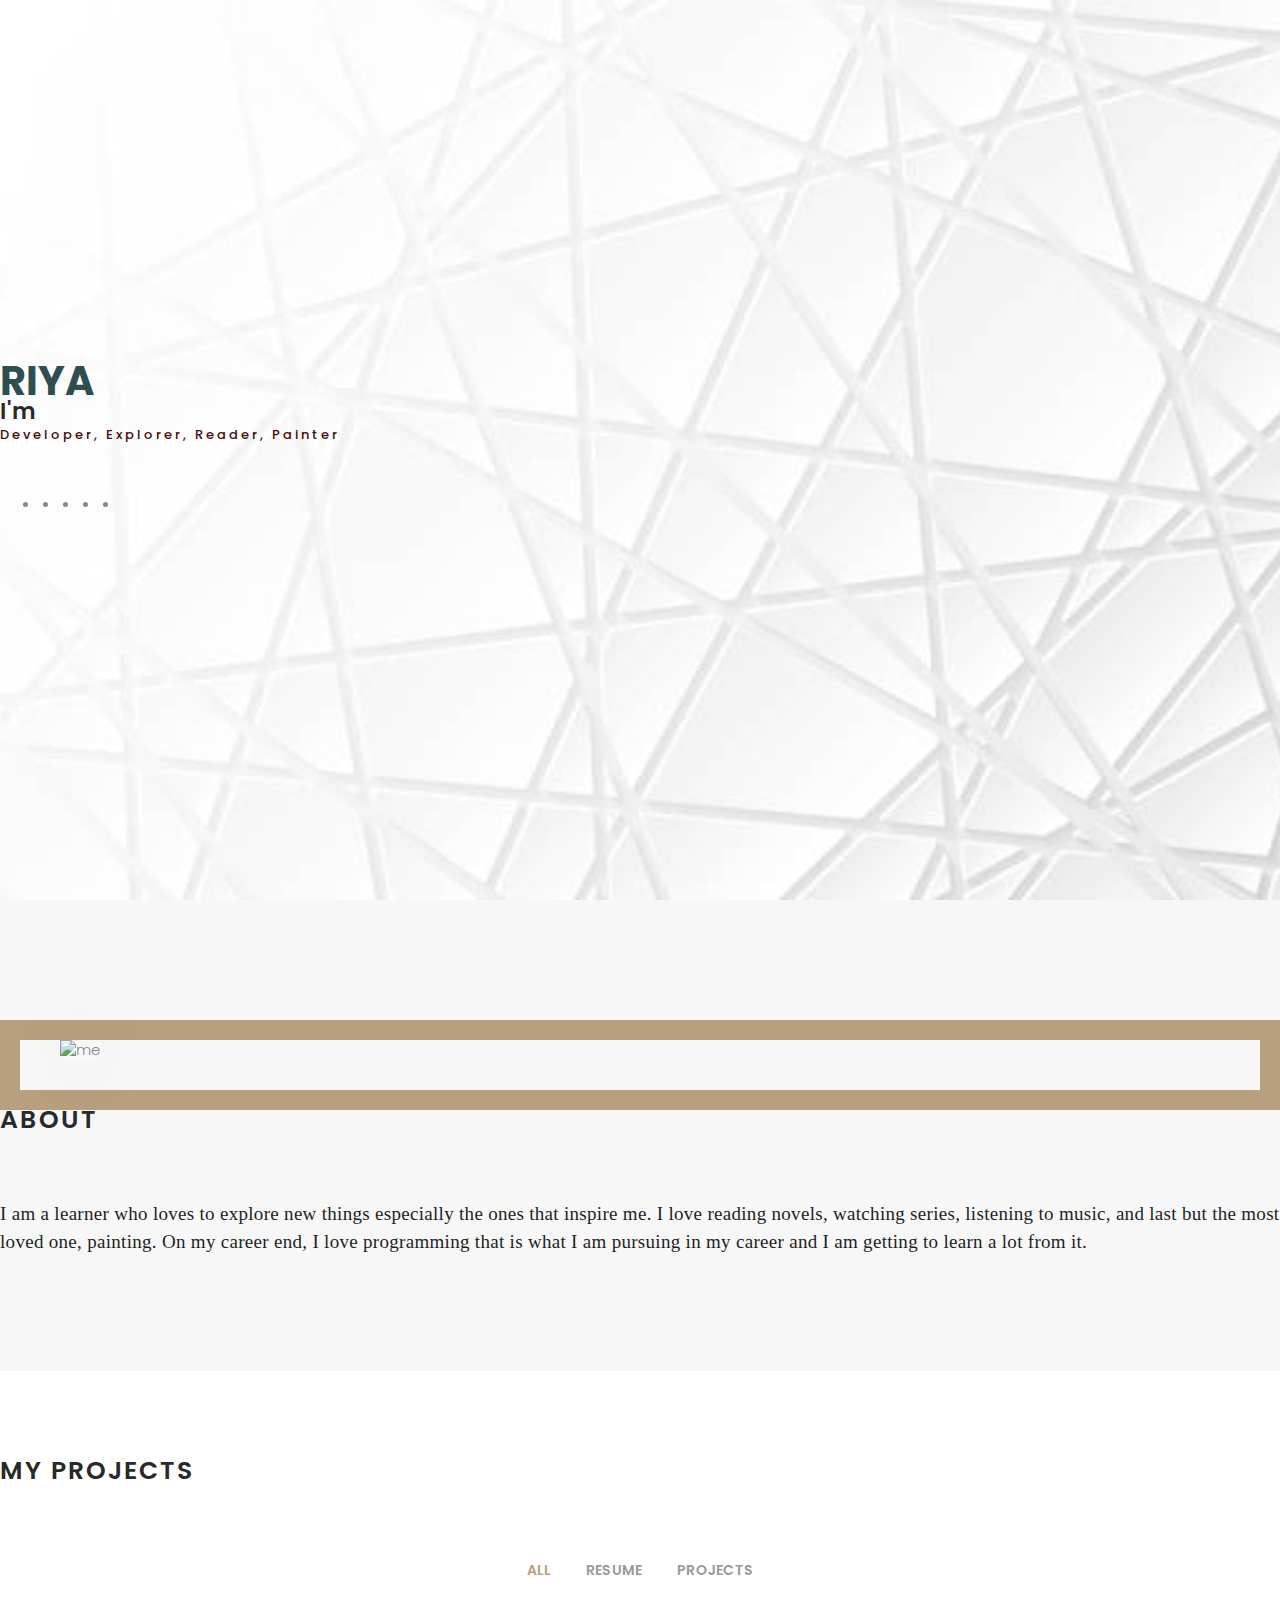
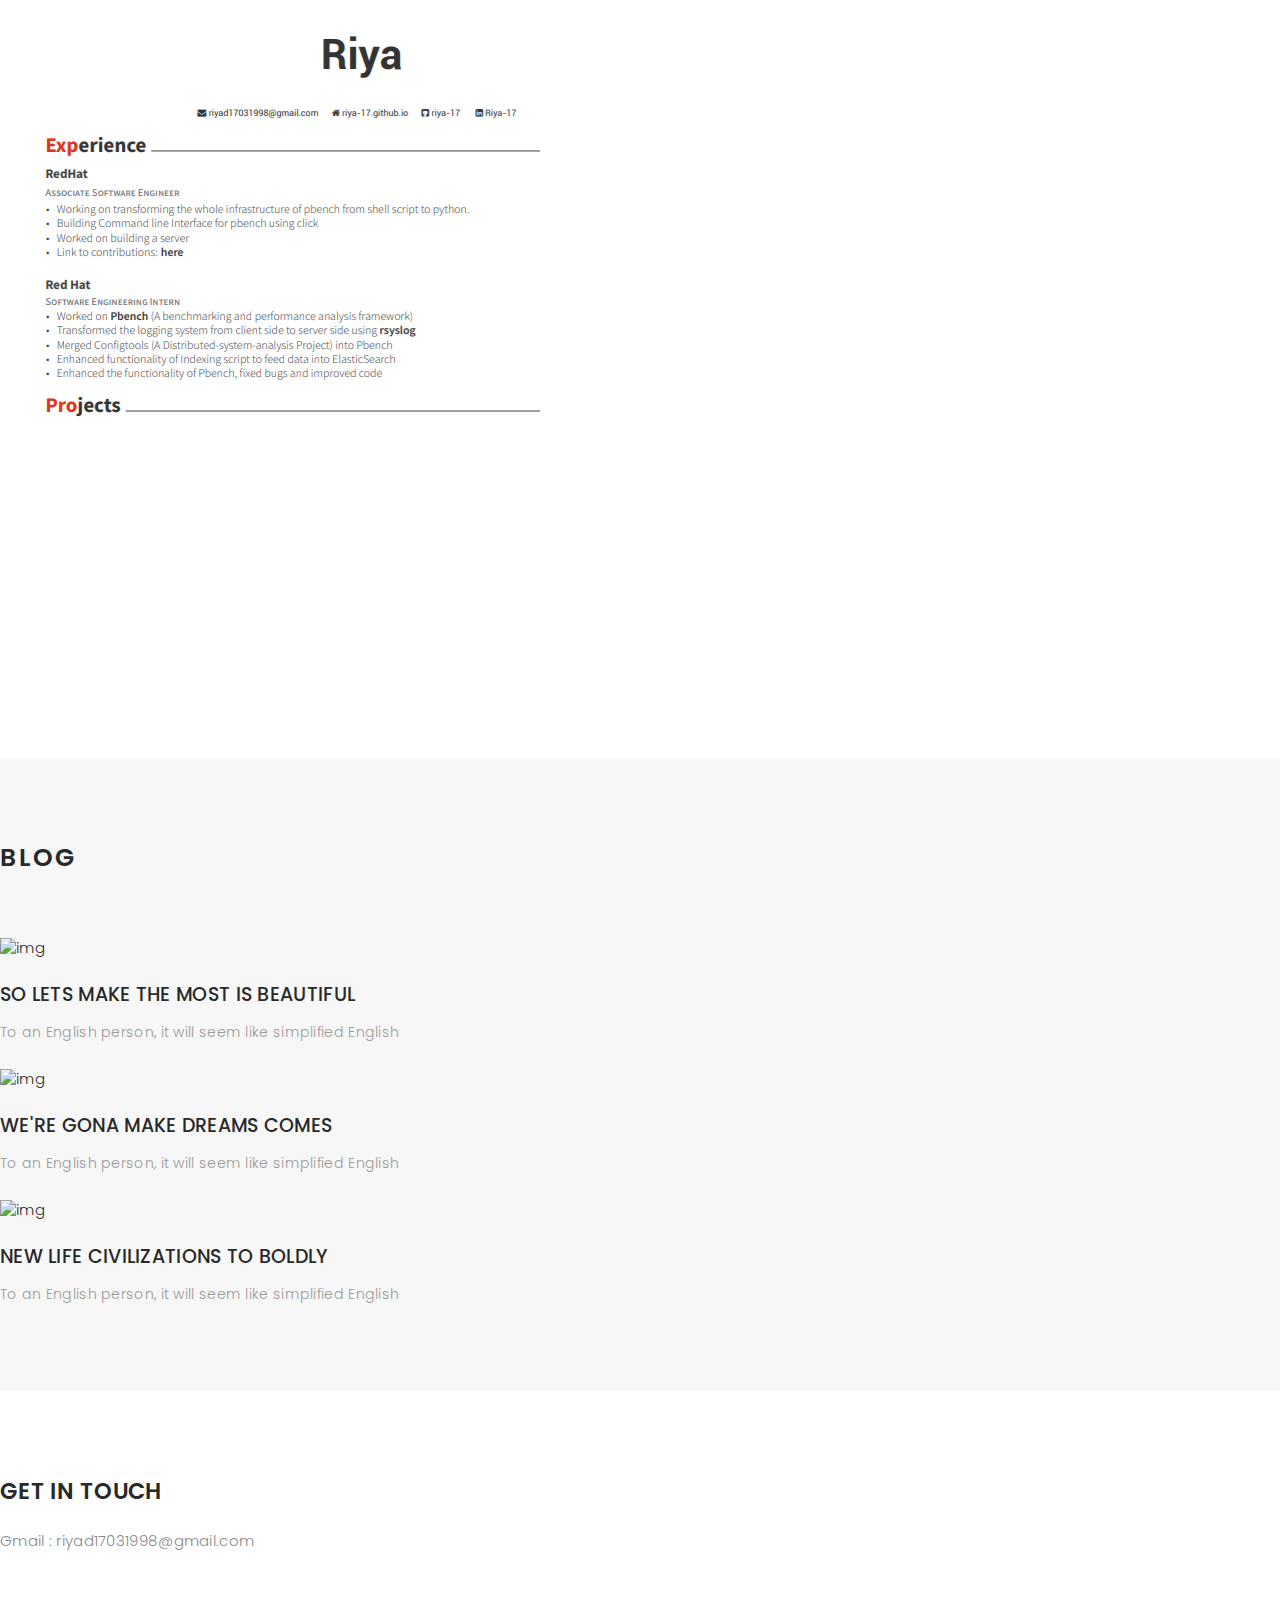
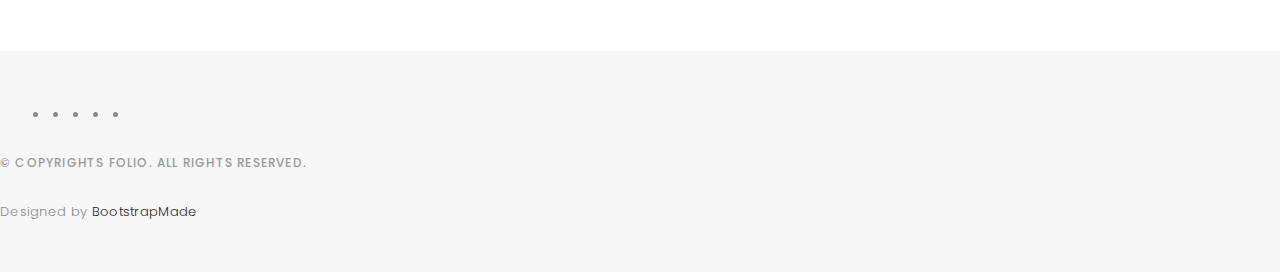
==== index.html @ fb382c8c "Commited: Changes in about" ====
<!DOCTYPE html>
<html lang="en">

<head>
  <meta charset="utf-8">
  <meta content="width=device-width, initial-scale=1.0" name="viewport">

  <title>My Portfolio - Index</title>
  <meta content="" name="description">
  <meta content="" name="keywords">

  <!-- Favicons -->
  <link href="assets/img/favicon.png" rel="icon">
  <link href="assets/img/apple-touch-icon.png" rel="apple-touch-icon">

  <!-- Google Fonts -->
  <link href="https://fonts.googleapis.com/css?family=Poppins:300,300i,400,400i,500,500i,600,600i,700,700i|Playfair+Display:400,400i,500,500i,600,600i,700,700i,900,900i" rel="stylesheet">

  <!-- Vendor CSS Files -->
  <link href="assets/vendor/bootstrap/css/bootstrap.min.css" rel="stylesheet">
  <link href="assets/vendor/hover/hover.min.css" rel="stylesheet">
  <link href="assets/vendor/ionicons/css/ionicons.min.css" rel="stylesheet">
  <link href="assets/vendor/boxicons/css/boxicons.min.css" rel="stylesheet">
  <link href="assets/vendor/venobox/venobox.css" rel="stylesheet">
  <link href="assets/vendor/owl.carousel/assets/owl.carousel.min.css" rel="stylesheet">

  <!-- Template Main CSS File -->
  <link href="assets/css/style.css" rel="stylesheet">

  <!-- =======================================================
  * Template Name: Folio - v3.0.0
  * Template URL: https://bootstrapmade.com/folio-bootstrap-portfolio-template/
  * Author: BootstrapMade.com
  * License: https://bootstrapmade.com/license/
  ======================================================== -->
</head>

<body>

  <!-- ======= Navbar ======= -->
  <nav id="main-nav">
    <div class="container d-lg-flex justify-content-between align-items-center">

      <div class="d-flex justify-content-between">
        <div class="logo me-auto">
          <a href="index.html"><img src="assets/img//logo.png" alt="logo"></a>
        </div>
        <div class="responsive"><i data-icon="m" class="ion-navicon-round"></i></div>
      </div>

      <ul class="nav-menu list-unstyled">
        <li><a href="index.html" class="smoothScroll">Home</a></li>
        <li><a href="#about" class="smoothScroll">About</a></li>
        <li><a href="#portfolio" class="smoothScroll">Portfolio</a></li>
        <li><a href="#journal" class="smoothScroll">Blog</a></li>
        <li><a href="#contact" class="smoothScroll">Contact</a></li>
      </ul>

    </div>
  </nav><!-- End Navbar -->

  <!-- ======= Hero Section ======= -->
  <div id="hero" class="home">

    <div class="container">
      <div class="hero-content">
        <h1>Riya</h1>
        <h2>I'm <span class="typed"></span></h2>
        <p class="typed-items" data-typed-person="">Developer, Explorer, Reader, Painter</p>

        <ul class="list-unstyled list-social">
          <li><a href="https://github.com/riya-17" target="_blank"><i class="ion-social-github"></i></a></li>
          <li><a href="https://www.linkedin.com/in/riya-17/" target="_blank"><i class="ion-social-linkedin"></i></a></li>
          <li><a href="riyad17031998@gmail.com" target="_blank"><i class="ion-social-googleplus"></i></a></li>
          <li><a href="https://twitter.com/Riya_1706" target="_blank"><i class="ion-social-twitter"></i></a></li>
          <li><a href="https://www.facebook.com/riya.1703/" target="_blank"><i class="ion-social-facebook"></i></a></li>
          <!-- <li><a href="https://www.linkedin.com/in/riya-17"><i class="ion-social-linkedin"></i></a></li>-->
        </ul>
      </div>
    </div>
  </div><!-- End Hero -->

  <main id="main">

    <!-- ======= About Section ======= -->
    <div id="about" class="paddsection">
      <div class="container">
        <div class="row justify-content-between">

          <div class="col-lg-4 ">
            <div class="div-img-bg">
              <div class="about-img">
                <img src="assets/img/me.jpg" class="img-responsive" alt="me">
              </div>
            </div>
          </div>

          <div class="col-lg-7">
            <div class="about-descr">
              <div class="section-title text-center">
              <h2>ABOUT</h2>
              </div>
              <p class="p-heading">
I am a learner who loves to explore new things especially the ones that inspire me. I love reading novels, watching series, listening to music, and last but the most loved one, painting. On my career end, I love programming that is what I am pursuing in my career and I am getting to learn a lot from it. </p>
              <p class="separator"></p>

            </div>

          </div>
        </div>
      </div>
    </div><!-- End About Section -->

    <!-- ======= Services Section ======= 
    <div id="services">
      <div class="container">

        <div class="services-carousel owl-theme">

          <div class="services-block">

            <i class="ion-ios-browsers-outline"></i>
            <span>UI/UX DESIGN</span>
            <p class="separator">To an English person, it will seem like simplified English,told me what </p>

          </div>

          <div class="services-block">

            <i class="ion-ios-lightbulb-outline"></i>
            <span>BRAND IDENTITY</span>
            <p class="separator">To an English person, it will seem like simplified English,told me what </p>

          </div>

          <div class="services-block">

            <i class="ion-ios-color-wand-outline"></i>
            <span>WEB DESIGN</span>
            <p class="separator">To an English person, it will seem like simplified English,told me what </p>

          </div>

          <div class="services-block">

            <i class="ion-social-android-outline"></i>
            <span>MOBILE APPS</span>
            <p class="separator">To an English person, it will seem like simplified English,told me what </p>

          </div>

          <div class="services-block">

            <i class="ion-ios-analytics-outline"></i>
            <span>Analytics</span>
            <p class="separator">To an English person, it will seem like simplified English,told me what </p>

          </div>

          <div class="services-block">

            <i class="ion-ios-camera-outline"></i>
            <span>PHOTOGRAPHY</span>
            <p class="separator">To an English person, it will seem like simplified English,told me what </p>

          </div>

        </div>

      </div>

    </div><!-- End Services Section -->

    <!-- ======= Portfolio Section ======= -->
    <div id="portfolio" class="paddsection">

      <div class="container">
        <div class="section-title text-center">
          <h2>My Projects</h2>
        </div>
      </div>

      <div class="container">

        <div class="row">
          <div class="col-lg-12 d-flex justify-content-center">
            <ul id="portfolio-flters">
              <li data-filter="*" class="filter-active">All</li>
              <li data-filter=".filter-resume">Resume</li>
              <li data-filter=".filter-projects">Projects</li>
              <!-- <li data-filter=".filter-web">Web</li> -->
            </ul>
          </div>
        </div>

        <div class="row portfolio-container">

          <div class="col-lg-4 col-md-6 portfolio-item filter-resume">
            <img src="assets/img/portfolio/portfolio-1.png" class="img-fluid" alt="">
            <div class="portfolio-info">
              <h4>Resume</h4>
              <p>Resume</p>
              <a href="assets/img/portfolio/portfolio-13.png" data-gall="portfolioGallery" class="venobox preview-link" title="Resume" ><i class="bx bx-plus"></i></a>
              <a href="assets/resume/Riya_Resume.pdf" target="_blank" class="details-link" title="More Details"><i class="bx bx-link"></i></a>
            </div>
          </div>

          <div class="col-lg-4 col-md-6 portfolio-item filter-projects">
            <img src="assets/img/portfolio/portfolio-2.jpg" class="img-fluid" alt="">
            <div class="portfolio-info">
              <h4>Project 1</h4>
              <p>Face recognition</p>
              <a href="assets/img/portfolio/portfolio-2.jpg" data-gall="portfolioGallery" class="venobox preview-link" title="Project 1"><i class="bx bx-plus"></i></a>
              <a href="https://github.com/riya-17/FaceRecognition" target="_blank" class="details-link" title="More Details"><i class="bx bx-link"></i></a>
            </div>
          </div>

          <div class="col-lg-4 col-md-6 portfolio-item filter-projects">
            <img src="assets/img/portfolio/portfolio-3.jpg" class="img-fluid" alt="">
            <div class="portfolio-info">
              <h4>Project 2</h4>
              <p>Virtual Assistant</p>
              <a href="assets/img/portfolio/portfolio-3.jpg" data-gall="portfolioGallery" class="venobox preview-link" title="Project 2"><i class="bx bx-plus"></i></a>
              <a href="https://github.com/riya-17/Virtual-Assistant" target="_blank" class="details-link" title="More Details"><i class="bx bx-link"></i></a>
            </div>
          </div>

          <div class="col-lg-4 col-md-6 portfolio-item filter-app">
            <img src="assets/img/portfolio/portfolio-6.jpg" class="img-fluid" alt="">
            <div class="portfolio-info">
              <h4>Project 3</h4>
              <p>Neural Artistic Style Transfer</p>
              <a href="assets/img/portfolio/portfolio-6.jpg" data-gall="portfolioGallery" class="venobox preview-link" title="App 3"><i class="bx bx-plus"></i></a>
              <a href="https://github.com/riya-17/Neural-Artistic-Style-Transfer" target="_blank" class="details-link" title="More Details"><i class="bx bx-link"></i></a>
            </div>
          </div>

          <div class="col-lg-4 col-md-6 portfolio-item filter-projects">
            <img src="assets/img/portfolio/portfolio-4.jpg" class="img-fluid" alt="">
            <div class="portfolio-info">
              <h4>Project 4</h4>
              <p>Celestial bodies detection</p>
              <a href="assets/img/portfolio/portfolio-4.jpg" data-gall="portfolioGallery" class="venobox preview-link" title="Project 4"><i class="bx bx-plus"></i></a>
              <a href="https://github.com/riya-17/Celestial-bodies-detection" target="_blank" class="details-link" title="More Details"><i class="bx bx-link"></i></a>
            </div>
          </div>

          <div class="col-lg-4 col-md-6 portfolio-item filter-projects">
            <img src="assets/img/portfolio/portfolio-5.jpg" class="img-fluid" alt="">
            <div class="portfolio-info">
              <h4>Project 5</h4>
              <p> Personal Digital Assistant</p>
              <a href="assets/img/portfolio/portfolio-5.jpg" data-gall="portfolioGallery" class="venobox preview-link" title="Project 5"><i class="bx bx-plus"></i></a>
              <a href="https://riya-17.github.io/Personal-Digital-Assistant/" target="_blank" class="details-link" title="More Details"><i class="bx bx-link"></i></a>
            </div>
          </div>

          

        </div>

      </div>

    </div><!-- End Portfolio Section -->

    <!-- ======= Journal Section ======= -->
    <div id="journal" class="text-left paddsection">

      <div class="container">
        <div class="section-title text-center">
          <h2>blog</h2>
        </div>
      </div>

      <div class="container">
        <div class="journal-block">
          <div class="row">

            <div class="col-lg-4 col-md-6">
              <div class="journal-info">

                <a href="blog-single.html"><img src="assets/img/blog-post-1.jpg" class="img-responsive" alt="img"></a>

                <div class="journal-txt">

                  <h4><a href="blog-single.html">SO LETS MAKE THE MOST IS BEAUTIFUL</a></h4>
                  <p class="separator">To an English person, it will seem like simplified English
                  </p>

                </div>

              </div>
            </div>

            <div class="col-lg-4 col-md-6">
              <div class="journal-info">

                <a href="blog-single.html"><img src="assets/img/blog-post-2.jpg" class="img-responsive" alt="img"></a>

                <div class="journal-txt">

                  <h4><a href="blog-single.html">WE'RE GONA MAKE DREAMS COMES</a></h4>
                  <p class="separator">To an English person, it will seem like simplified English
                  </p>

                </div>

              </div>
            </div>

            <div class="col-lg-4 col-md-6">
              <div class="journal-info">

                <a href="blog-single.html"><img src="assets/img/blog-post-3.jpg" class="img-responsive" alt="img"></a>

                <div class="journal-txt">

                  <h4><a href="blog-single.html">NEW LIFE CIVILIZATIONS TO BOLDLY</a></h4>
                  <p class="separator">To an English person, it will seem like simplified English
                  </p>

                </div>

              </div>
            </div>

          </div>
        </div>
      </div>

    </div><!-- End Journal Section -->

    <!-- ======= Contact Section ======= -->
    <div id="contact" class="paddsection">
      <div class="container">
        <div class="contact-block1">
          <div class="row">

            <div class="col-lg-6">
              <div class="contact-contact">

                <h2 class="mb-30">GET IN TOUCH</h2>

                <ul class="contact-details">
                  <!--<li><span>23 Main, Street</span></li>
                  <li><span>New York, United States</span></li>
                  <li><span>+88 01912704287</span></li>-->
                  <li><span>Gmail : riyad17031998@gmail.com</span></li>
                </ul>

              </div>
            </div>
          </div>
        </div>
      </div>
    </div><!-- End Contact Section -->

  </main><!-- End #main -->

  <!-- ======= Footer ======= -->
  <div id="footer" class="text-center">
    <div class="container">
      <div class="socials-media text-center">

        <ul class="list-unstyled">
          <li><a href="https://github.com/riya-17" target="_blank"><i class="ion-social-github"></i></a></li>
          <li><a href="https://www.linkedin.com/in/riya-17/" target="_blank"><i class="ion-social-linkedin"></i></a></li>
          <li><a href="riyad17031998@gmail.com" target="_blank"><i class="ion-social-googleplus"></i></a></li>
          <li><a href="https://twitter.com/Riya_1706" target="_blank"><i class="ion-social-twitter"></i></a></li>
          <li><a href="https://www.facebook.com/riya.1703/" target="_blank"><i class="ion-social-facebook"></i></a></li>
        </ul>

      </div>

      <p>&copy; Copyrights Folio. All rights reserved.</p>

      <div class="credits">
        <!--
        All the links in the footer should remain intact.
        You can delete the links only if you purchased the pro version.
        Licensing information: https://bootstrapmade.com/license/
        Purchase the pro version with working PHP/AJAX contact form: https://bootstrapmade.com/buy/?theme=Folio
      -->
        Designed by <a href="https://bootstrapmade.com/">BootstrapMade</a>
      </div>

    </div>
  </div><!-- End Footer -->

  <!-- Vendor JS Files -->
  <script src="assets/vendor/jquery/jquery.min.js"></script>
  <script src="assets/vendor/bootstrap/js/bootstrap.bundle.min.js"></script>
  <script src="assets/vendor/jquery.easing/jquery.easing.min.js"></script>
  <script src="assets/vendor/php-email-form/validate.js"></script>
  <script src="assets/vendor/typed/typed.js"></script>
  <script src="assets/vendor/jquery-sticky/jquery.sticky.js"></script>
  <script src="assets/vendor/isotope-layout/isotope.pkgd.min.js"></script>
  <script src="assets/vendor/venobox/venobox.min.js"></script>
  <script src="assets/vendor/owl.carousel/owl.carousel.min.js"></script>

  <!-- Template Main JS File -->
  <script src="assets/js/main.js"></script>

</body>

</html>
---- assets/css/style.css ----
/**
* Template Name: Folio - v3.0.0
* Template URL: https://bootstrapmade.com/folio-bootstrap-portfolio-template/
* Author: BootstrapMade.com
* License: https://bootstrapmade.com/license/
*/

/*--------------------------------------------------------------
# General
--------------------------------------------------------------*/
body {
  background: #ffffff;
  color: #898989;
  font-family: 'Poppins', helvetica;
  font-size: 15px;
  font-weight: 300;
  line-height: 20px;
  letter-spacing: 0.02em;
  overflow-x: hidden;
  margin: 0 auto;
  padding: 0;
  box-sizing: border-box;
}

h1, h2, h3, h4, h5, h6 {
  margin: 0;
}

h2 {
  color: #292929;
  font-weight: 600;
}

h4 {
  color: #292929;
  font-size: 14px;
  font-weight: 600;
}

a {
  color: #292929;
  text-decoration: none !important;
  transition: all 0.5s ease-in-out 0s;
}

a:hover {
  transition: all 0.5s ease-in-out 0s;
}

a:hover, a:focus {
  color: #b8a07e;
  text-decoration: underline;
}

nav ul li a {
  text-decoration: none;
  padding: 2px 0 0 0;
  position: relative;
  display: block;
  font-size: 12px;
  color: #999999;
  letter-spacing: 0.1em;
  font-weight: 500;
  line-height: 14px;
  text-transform: uppercase;
  transition: all 0.5s ease-in-out 0s;
}

p {
  margin: 25px 0;
  padding: 0;
  font-size: 15px;
  color: #999999;
  line-height: 28px;
}

::-moz-selection {
  background: #b8a07e;
  color: #fff;
}

::selection {
  background: #b8a07e;
  color: #fff;
}

.btn {
  background: #333;
  border: medium none;
  border-radius: 0;
  color: #fff;
  font-size: 12px;
  height: 50px;
  line-height: 50px;
  padding: 0 30px;
  text-transform: uppercase;
}

.btn:hover, .btn:focus {
  color: #fff;
}

.padDiv {
  padding: 30px 20px;
}

.section-title {
  margin-bottom: 70px;
}

.section-title h2 {
  font-size: 25px;
  letter-spacing: 2px;
  text-transform: uppercase;
}

.form-control {
  background-color: transparent;
  border: 1px solid #999;
  border-radius: 0;
  color: #999999;
  font-size: 12px;
  font-weight: 500;
  height: 50px;
  letter-spacing: 0.1em;
  padding-left: 10px;
  margin: 0 0 25px 0;
  line-height: 14px;
  text-transform: uppercase;
}

.form-control:focus {
  box-shadow: none;
  outline: 0 none;
}

.paddsection {
  padding-top: 90px;
  padding-bottom: 90px;
}

.paddsections {
  padding-top: 90px;
  padding-bottom: 90px !important;
}

.hvr-shutter-in-horizontal::before {
  background: #333;
}

.hvr-shutter-in-horizontal:hover {
  background: #b8a07e;
}

.mb-30 {
  margin-bottom: 30px;
}

.main-content {
  padding-top: 140px;
}

/*--------------------------------------------------------------
# Navbar
--------------------------------------------------------------*/
nav {
  position: fixed;
  background: #fff;
  z-index: 1000;
  width: 100%;
  display: none;
  padding: 15px 0;
  box-shadow: 0px 2px 92px 0px rgba(0, 0, 0, 0.18);
}

.nav-menu {
  line-height: 32px;
  margin-bottom: 0;
}

nav ul li {
  float: left;
  margin-right: 15px;
  font-family: 'Poppins', sans-serif;
  font-size: 14px;
  margin-left: 40px;
}

nav ul li a {
  padding: 2px 0 0 0;
  position: relative;
  display: block;
  font-size: 14px;
  color: #999999;
  font-family: 'Poppins', helvetica;
  font-weight: 500;
  line-height: 16px;
  text-transform: uppercase;
  letter-spacing: 0.02em;
  text-transform: capitalize;
}

.logo img {
  width: 100px;
  height: 50px;
}

.responsive {
  display: none;
  font-size: 23px;
}

.active {
  color: #afafaf;
}

/*--------------------------------------------------------------
# Hero
--------------------------------------------------------------*/
#hero {
  background: url("../img/home-bg.jpg") repeat scroll center center/cover;
  height: 100vh;
  width: 100%;
}

#hero .hero-content {
  height: 100vh;
  text-align: left;
  width: 100%;
  display: flex;
  justify-content: center;
  flex-direction: column;
}

.hero-content h1 {
  font-size: 40px;
  font-weight: 700;
  margin-bottom: 10px;
  text-transform: uppercase;
  color: rgb(47, 79, 79);
}

.hero-content p {
  font-size: 13px;
  letter-spacing: 3px;
  margin-top: 0;
  margin-bottom: 30px;
  text-transform: capitalize;
  color: rgb(68, 12, 12);
  font-weight: 500;
}

.hero-content .list-social li {
  float: left;
  margin-right: 20px;
}

.hero-content .list-social li i {
  color: rgba(30, 11, 138, 0.623);
  font-size: 15px;
}

/*--------------------------------------------------------------
# Breadcrumbs
--------------------------------------------------------------*/
.breadcrumbs {
  padding: 120px 0 0 0;
  background-color: white;
  min-height: 40px;
}

@media (max-width: 992px) {
  .breadcrumbs {
    padding-top: 100px;
  }
}

.breadcrumbs h2 {
  font-size: 24px;
  font-weight: 300;
  margin: 0;
}

@media (max-width: 992px) {
  .breadcrumbs h2 {
    margin: 0 0 10px 0;
  }
}

.breadcrumbs ol {
  display: flex;
  flex-wrap: wrap;
  list-style: none;
  padding: 0;
  margin: 0;
  font-size: 14px;
}

.breadcrumbs ol li + li {
  padding-left: 10px;
}

.breadcrumbs ol li + li::before {
  display: inline-block;
  padding-right: 10px;
  color: #6c757d;
  content: "/";
}

@media (max-width: 768px) {
  .breadcrumbs .d-flex {
    display: block !important;
  }
  .breadcrumbs ol {
    display: block;
  }
  .breadcrumbs ol li {
    display: inline-block;
  }
}

/*-----------------------------------------------------------------------------------*/
/*  About
/*-----------------------------------------------------------------------------------*/
#about {
  width: 100%;
  height: auto;
  background: #f7f7f7;
  padding-top: 120px;
}

#about .div-img-bg {
  padding-bottom: 30px;
  border: 20px solid #b8a07e;
}

#about .div-img-bg .about-img img {
  width: 100%;
  box-shadow: 0px 0px 85px 0px rgba(0, 0, 0, 0.14);
  margin-top: -60px;
  margin-left: 40px;
  height: 400px;
  -o-object-fit: cover;
  object-fit: cover;
}

#about .about-descr .p-heading {
  font-family: fangson; 
  font-size: 19px;
  color: #1f1f1f;
  text-align: left;
}

#about .about-descr .separator {
  max-width: 80%;
  margin-bottom: 0;
  text-align: left;
}

/*--------------------------------------------------------------
# Services
--------------------------------------------------------------*/
#services {
  background: #f7f7f7;
  position: relative;
  padding-bottom: 80px;
}

.owl-item {
  float: left;
}

.services-block span {
  margin: 10px 0;
  position: relative;
  font-size: 13px;
  color: #292929;
  letter-spacing: 0.1em;
  font-weight: 500;
  text-transform: uppercase;
  display: block;
}

.services-block .separator {
  margin: 0;
  font-size: 13px;
  line-height: 22px;
}

.services-block i {
  font-size: 44px;
  color: #b8a07e;
  line-height: 44px;
}

.services-carousel .owl-stage-outer {
  overflow: hidden;
}

.services-carousel .owl-dots {
  margin-top: 5px;
  text-align: center;
}

.services-carousel .owl-dot {
  display: inline-block;
  margin: 0 5px;
  width: 12px !important;
  height: 12px !important;
  border-radius: 50%;
  border: 0;
  padding: 0 !important;
  background-color: #ddd;
  cursor: pointer;
}

.services-carousel .owl-dot.active {
  background-color: #b8a07e;
}

.owl-nav {
  display: none;
}

/*--------------------------------------------------------------
# Portfolio
--------------------------------------------------------------*/
#portfolio {
  position: relative;
  padding-bottom: 50px;
}

#portfolio #portfolio-flters {
  padding: 0;
  margin: 0 auto 35px auto;
  list-style: none;
  text-align: center;
  border-radius: 50px;
  padding: 2px 15px;
}

#portfolio #portfolio-flters li {
  cursor: pointer;
  display: inline-block;
  padding: 10px 15px 8px 15px;
  font-size: 14px;
  font-weight: 600;
  line-height: 1;
  text-transform: uppercase;
  color: #999999;
  margin-bottom: 5px;
  transition: all 0.3s ease-in-out;
}

#portfolio #portfolio-flters li:hover, #portfolio #portfolio-flters li.filter-active {
  color: #b8a07e;
}

#portfolio #portfolio-flters li:last-child {
  margin-right: 0;
}

#portfolio .portfolio-item {
  margin-bottom: 30px;
}

#portfolio .portfolio-item .portfolio-info {
  opacity: 0;
  position: absolute;
  left: 30px;
  right: 30px;
  bottom: 0;
  z-index: 3;
  transition: all ease-in-out 0.3s;
  background: rgba(255, 255, 255, 0.9);
  padding: 15px;
}

#portfolio .portfolio-item .portfolio-info h4 {
  font-size: 18px;
  color: #666;
  font-weight: 600;
  margin-bottom: 10px;
}

#portfolio .portfolio-item .portfolio-info p {
  color: #999;
  font-size: 14px;
  margin: 0;
  padding: 0;
}

#portfolio .portfolio-item .portfolio-info .preview-link, #portfolio .portfolio-item .portfolio-info .details-link {
  position: absolute;
  right: 40px;
  font-size: 24px;
  top: calc(50% - 18px);
  color: #b8a07e;
}

#portfolio .portfolio-item .portfolio-info .preview-link:hover, #portfolio .portfolio-item .portfolio-info .details-link:hover {
  color: #cab89f;
}

#portfolio .portfolio-item .portfolio-info .details-link {
  right: 10px;
}

#portfolio .portfolio-item:hover .portfolio-info {
  opacity: 1;
  bottom: 20px;
}

/*--------------------------------------------------------------
# Portfolio Details
--------------------------------------------------------------*/
.portfolio-details {
  padding-top: 30px;
}

.portfolio-details .portfolio-details-container {
  position: relative;
}

.portfolio-details .portfolio-details-carousel {
  position: relative;
  z-index: 1;
}

.portfolio-details .portfolio-details-carousel .owl-nav, .portfolio-details .portfolio-details-carousel .owl-dots {
  margin-top: 5px;
  text-align: left;
}

.portfolio-details .portfolio-details-carousel .owl-dot {
  display: inline-block;
  margin: 0 10px 0 0;
  width: 12px;
  height: 12px;
  border-radius: 50%;
  background-color: #ddd !important;
}

.portfolio-details .portfolio-details-carousel .owl-dot.active {
  background-color: #b8a07e !important;
}

.portfolio-details .portfolio-info {
  padding: 30px;
  position: absolute;
  right: 0;
  bottom: -70px;
  background: #fff;
  box-shadow: 0px 2px 15px rgba(0, 0, 0, 0.1);
  z-index: 2;
}

.portfolio-details .portfolio-info h3 {
  font-size: 22px;
  font-weight: 700;
  margin-bottom: 20px;
  padding-bottom: 20px;
  border-bottom: 1px solid #eee;
}

.portfolio-details .portfolio-info ul {
  list-style: none;
  padding: 0;
  font-size: 15px;
}

.portfolio-details .portfolio-info ul li + li {
  margin-top: 10px;
}

.portfolio-details .portfolio-description {
  padding-top: 50px;
}

.portfolio-details .portfolio-description h2 {
  width: 50%;
  font-size: 26px;
  font-weight: 700;
  margin-bottom: 20px;
}

.portfolio-details .portfolio-description p {
  padding: 0 0 0 0;
}

@media (max-width: 768px) {
  .portfolio-details .portfolio-description h2 {
    width: 100%;
  }
  .portfolio-details .portfolio-info {
    position: static;
    margin-top: 30px;
  }
}

/*--------------------------------------------------------------
# Journal
--------------------------------------------------------------*/
#journal, #journal-blog {
  height: auto;
  width: 100%;
  background: #f7f7f7;
  padding-bottom: 60px;
  position: relative;
}

#journal-blog {
  background: #fff;
  padding-bottom: 30px;
}

#journal .journal-block {
  display: inline-block;
  height: auto;
  width: 100%;
}

#journal .journal-block .journal-info {
  position: relative;
}

.journal-block .journal-info img {
  max-width: 100%;
}

.journal-block .journal-info .journal-txt {
  padding: 25px 0px;
  position: relative;
}

.journal-block .journal-info .journal-txt h4 a {
  display: block;
  font-size: 19px;
  line-height: 24px;
  margin: 0 0 13px 0;
  font-weight: 500;
  color: #292929;
  transition: all 0.5s ease-in-out 0s;
}

.journal-block .journal-info .journal-txt h4 a:hover {
  color: #b8a07e;
  transition: all 0.5s ease-in-out 0s;
}

.journal-block .journal-info .journal-txt p {
  margin: 0;
  font-size: 14px;
  line-height: 24px;
}

/*--------------------------------------------------------------
# Journal
--------------------------------------------------------------*/
#contact {
  height: auto;
  width: 100%;
}

.contact-details {
  list-style: none;
  margin: 0;
  padding: 0;
}

.contact-details li {
  padding-bottom: 10px;
}

#contact input, #contact textarea {
  width: 100%;
  margin-bottom: 5px;
}

#contact textarea {
  min-height: 160px;
}

.php-email-form .validate {
  display: none;
  color: red;
  margin: 0 0 20px 0;
  font-weight: 400;
  font-size: 13px;
}

.php-email-form .error-message {
  display: none;
  color: #fff;
  background: #ed3c0d;
  text-align: left;
  padding: 15px;
  font-weight: 600;
}

.php-email-form .error-message br + br {
  margin-top: 25px;
}

.php-email-form .sent-message {
  display: none;
  color: #fff;
  background: #18d26e;
  text-align: center;
  padding: 15px;
  font-weight: 600;
}

.php-email-form .loading {
  display: none;
  background: #fff;
  text-align: center;
  padding: 15px;
}

.php-email-form .loading:before {
  content: "";
  display: inline-block;
  border-radius: 50%;
  width: 24px;
  height: 24px;
  margin: 0 10px -6px 0;
  border: 3px solid #18d26e;
  border-top-color: #eee;
  -webkit-animation: animate-loading 1s linear infinite;
  animation: animate-loading 1s linear infinite;
}

@-webkit-keyframes animate-loading {
  0% {
    transform: rotate(0deg);
  }
  100% {
    transform: rotate(360deg);
  }
}

@keyframes animate-loading {
  0% {
    transform: rotate(0deg);
  }
  100% {
    transform: rotate(360deg);
  }
}

/*--------------------------------------------------------------
# Blog
--------------------------------------------------------------*/
/*  Navbar fixd page */
.subpage-nav {
  display: block !important;
}

/*-----------------------------------------------------------------------------------*/
/*  /* Single page */
/*-----------------------------------------------------------------------------------*/
#journal-blog {
  padding-top: 140px;
}

/* main content */
.main-content {
  background: #f7f7f7;
}

.main-content .container-main {
  display: inline-block;
  width: 100%;
}

.main-content .container-main .block-main {
  margin-bottom: 30px;
  overflow: hidden;
}

.container-main .block-main .content-main {
  background: #fff none repeat scroll 0 0;
  display: inline-block;
  width: 100%;
}

.journal-txt h4 a {
  display: block;
  font-size: 19px;
  line-height: 24px;
  margin: 0 0 13px 0;
  font-weight: 500;
  color: #292929;
  transition: all 0.5s ease-in-out 0s;
}

.journal-txt h4 a:hover {
  color: #b8a07e;
  transition: all 0.5s ease-in-out 0s;
}

.post-meta ul li {
  font-size: 12px;
  font-weight: normal;
  margin-left: 8px;
  margin-right: 8px;
  text-transform: capitalize;
  display: inline-block;
  float: none;
}

.content-main .post-meta a {
  color: #a2a2a2;
  margin-left: 5px;
}

/* Commonts */
.comments {
  background: #fff;
}

.entry-comments h6 {
  margin-right: 10px;
  font-size: 13px;
  letter-spacing: 0.1em;
  font-weight: 500;
}

.entry-comments-item {
  margin-top: 40px;
  padding-bottom: 40px;
  border-bottom: 1px solid #f2f2f2;
}

.entry-comments-avatar {
  position: absolute;
  display: block;
  border-radius: 50%;
  width: 60px;
  height: 60px;
}

.entry-comments-body {
  padding-left: 86px;
}

.entry-comments-author {
  margin-right: 10px;
  font-size: 13px;
  color: #292929;
  letter-spacing: 0.1em;
  font-weight: 500;
}

.rep {
  font-size: 13px;
  color: #292929;
  letter-spacing: 0.1em;
  font-weight: 500;
  text-transform: capitalize;
}

.entry-comments span a {
  font-size: 13px;
  color: #999;
}

.entry-comments-reply {
  padding-left: 10%;
}

/* Commonts form */
.cmt {
  background: #fff;
}

blockquote {
  padding: 40px;
  background-color: #f2f2f2;
  margin: 30px 0;
  border: none;
  border-left: 4px solid #b8a07e;
}

/*--------------------------------------------------------------
# Footer
--------------------------------------------------------------*/
#footer {
  background: #f7f7f7;
  padding-top: 50px;
  padding-bottom: 50px;
}

#footer .socials-media {
  width: 100%;
}

#footer .socials-media ul {
  display: inline-block;
  float: none;
  margin: 0 0 20px 0;
}

#footer .socials-media ul li {
  float: left;
  margin-left: 10px;
  margin-right: 10px;
}

#footer .socials-media ul li a {
  font-size: 24px;
  color: #999;
  letter-spacing: 0.1em;
  font-weight: 500;
  background: transparent;
  text-transform: uppercase;
  transition: all 0.5s ease-in-out 0s;
}

#footer .socials-media ul li a:hover {
  color: #b8a07e;
  transition: all 0.5s ease-in-out 0s;
}

#footer p {
  font-size: 12px;
  letter-spacing: 0.1em;
  font-weight: 500;
  margin-top: 0;
  text-transform: uppercase;
}

.credits {
  font-size: 13px;
}

/** Width between 1200x to 0
 *  ~~~~~~~~~~~~~~~~~~~~~~~~~~~~~~~~~~~~
 */
/** Width between 992px to 1199px
 *  ~~~~~~~~~~~~~~~~~~~~~~~~~~~~~~~~~~~~
 */
/** Width between 768px to 991px
 *  ~~~~~~~~~~~~~~~~~~~~~~~~~~~~~~~~~~~~
 */
@media (min-width: 768px) and (max-width: 991px) {
  /* Navbar */
  nav {
    padding: 10px 15px;
  }
  .nav-menu {
    margin-top: 40px;
    display: none;
    float: none;
    width: 100%;
  }
  .nav-menu li {
    float: none;
    width: 100%;
    text-align: center;
    border-top: 1px solid #f7f7f7;
    line-height: 45px;
    margin-left: 0;
    padding-top: 10px;
    padding-bottom: 10px;
  }
  .responsive {
    float: right;
    padding-top: 15px;
    display: block;
  }
  /* About */
  .head-info .header-content .cmaster h1 {
    font-size: 32px;
  }
  #about .div-img-bg {
    padding: 0;
  }
  #about .div-img-bg .about-img img {
    margin-top: 0%;
    margin-left: calc(0% - 0px);
  }
  #about .about-descr .p-heading {
    font-size: 20px;
  }
  #about .about-descr .separator {
    max-width: 100%;
    margin-bottom: 0;
  }
  /* portfolio */
  #portfolio .portfolio-list .nav li {
    float: none;
    margin: 20px;
    display: inline-block;
  }
  /* journal */
  #journal .journal-block .journal-info {
    margin-bottom: 30px;
  }
  /* Contact */
  .contact-contact {
    margin-bottom: 30px;
  }
  /* Footer */
  #footer .socials-media ul li {
    margin-right: 0;
    margin-left: 0;
    float: none;
    display: inline-block;
  }
}

/** Width between 767px to 0
 *  ~~~~~~~~~~~~~~~~~~~~~~~~~~~~~~~~~~~~
 */
@media (max-width: 767px) {
  /* Navbar */
  nav {
    padding: 20px 15px;
  }
  .nav-menu {
    margin-top: 40px;
    display: none;
    float: none;
    width: 100%;
  }
  .nav-menu li {
    float: none;
    width: 100%;
    text-align: center;
    border-top: 1px solid #f7f7f7;
    line-height: 45px;
    margin-left: 0;
    padding-top: 10px;
    padding-bottom: 10px;
  }
  .responsive {
    float: right;
    padding-top: 15px;
    display: block;
  }
  /* About */
  .head-info .header-content h1 {
    font-size: 32px;
  }
  #about .div-img-bg {
    padding: 0;
  }
  #about .div-img-bg .about-img img {
    margin-top: 0%;
    margin-left: calc(0% - 0px);
  }
  #about .about-descr .p-heading {
    font-size: 20px;
  }
  #about .about-descr .separator {
    max-width: 100%;
    margin-bottom: 0;
  }
  /* portfolio */
  #portfolio .portfolio-list .nav li {
    float: none;
    margin: 20px;
    display: inline-block;
  }
  /* journal */
  #journal .journal-block .journal-info {
    margin-bottom: 30px;
  }
  /* Contact */
  .contact-contact {
    margin-bottom: 30px;
  }
  /* Footer */
  #footer .socials-media ul li {
    margin-right: 0;
    margin-left: 0;
    float: none;
    display: inline-block;
  }
}

/** Width between 600px to 0
 *  ~~~~~~~~~~~~~~~~~~~~~~~~~~~~~~~~~~~~
 */
@media (max-width: 600px) {
  /* Navbar */
  nav {
    padding: 20px 15px;
  }
  .nav-menu {
    margin-top: 40px;
    display: none;
    float: none;
    width: 100%;
  }
  .nav-menu li {
    float: none;
    width: 100%;
    text-align: center;
    border-top: 1px solid #f7f7f7;
    line-height: 45px;
    margin-left: 0;
    padding-top: 10px;
    padding-bottom: 10px;
  }
  .responsive {
    float: right;
    padding-top: 15px;
    display: block;
  }
  /* About */
  .head-info .header-content h1 {
    font-size: 32px;
  }
  #about .div-img-bg {
    padding: 0;
  }
  #about .div-img-bg .about-img img {
    margin-top: 0%;
    margin-left: calc(0% - 0px);
  }
  #about .about-descr .p-heading {
    font-size: 20px;
  }
  #about .about-descr .separator {
    max-width: 100%;
    margin-bottom: 0;
  }
  /* portfolio */
  #portfolio .portfolio-list .nav li {
    float: none;
    margin: 10px;
    display: inline-block;
  }
  /* journal */
  #journal .journal-block .journal-info {
    margin-bottom: 30px;
  }
  /* Contact */
  .contact-contact {
    margin-bottom: 30px;
  }
  /* Footer */
  #footer .socials-media ul li {
    margin-right: 0;
    margin-left: 0;
    float: none;
    display: inline-block;
  }
}

/** Width between 480px to 0
 *  ~~~~~~~~~~~~~~~~~~~~~~~~~~~~~~~~~~~~
 */
@media (max-width: 480px) {
  /* Navbar */
  nav {
    padding: 20px 15px;
  }
  .nav-menu {
    margin-top: 40px;
    display: none;
    float: none;
    width: 100%;
  }
  .nav-menu li {
    float: none;
    width: 100%;
    text-align: center;
    border-top: 1px solid #f7f7f7;
    line-height: 45px;
    margin-left: 0;
    padding-top: 10px;
    padding-bottom: 10px;
  }
  .responsive {
    float: right;
    padding-top: 15px;
    display: block;
  }
  /* About */
  .head-info .header-content h1 {
    font-size: 32px;
  }
  #about .div-img-bg {
    padding: 0;
  }
  #about .div-img-bg .about-img img {
    margin-top: 0%;
    margin-left: calc(0% - 0px);
  }
  #about .about-descr .p-heading {
    font-size: 20px;
  }
  #about .about-descr .separator {
    max-width: 100%;
    margin-bottom: 0;
  }
  /* portfolio */
  #portfolio .portfolio-list .nav li {
    float: none;
    margin: 20px;
  }
  /* journal */
  #journal .journal-block .journal-info {
    margin-bottom: 30px;
  }
  /* Contact */
  .contact-contact {
    margin-bottom: 30px;
  }
  /* Footer */
  #footer .socials-media ul li {
    margin-right: 0;
    margin-left: 0;
    float: none;
    display: inline-block;
  }
}

/** Width between 320px to 0
 *  ~~~~~~~~~~~~~~~~~~~~~~~~~~~~~~~~~~~~
 */
@media (max-width: 320px) {
  /* Navbar */
  nav {
    padding: 20px 15px;
  }
  .nav-menu {
    margin-top: 40px;
    display: none;
    float: none;
    width: 100%;
  }
  .nav-menu li {
    float: none;
    width: 100%;
    text-align: center;
    border-top: 1px solid #f7f7f7;
    line-height: 45px;
    margin-left: 0;
    padding-top: 10px;
    padding-bottom: 10px;
  }
  .responsive {
    float: right;
    padding-top: 15px;
    display: block;
  }
  /* About */
  .head-info .header-content h1 {
    font-size: 32px;
  }
  #about .div-img-bg {
    padding: 0;
  }
  #about .div-img-bg .about-img img {
    margin-top: 0%;
    margin-left: calc(0% - 0px);
  }
  #about .about-descr .p-heading {
    font-size: 20px;
  }
  #about .about-descr .separator {
    max-width: 100%;
    margin-bottom: 0;
  }
  /* portfolio */
  #portfolio .portfolio-list .nav li {
    float: none;
    margin: 20px;
  }
  /* journal */
  #journal .journal-block .journal-info {
    margin-bottom: 30px;
  }
  /* Contact */
  .contact-contact {
    margin-bottom: 30px;
  }
  /* Footer */
  #footer .socials-media ul li {
    margin-right: 0;
    margin-left: 0;
    float: none;
    display: inline-block;
  }
  /* Single page */
  .entry-comments-body span {
    display: inline-block;
    margin-right: 0;
  }
}
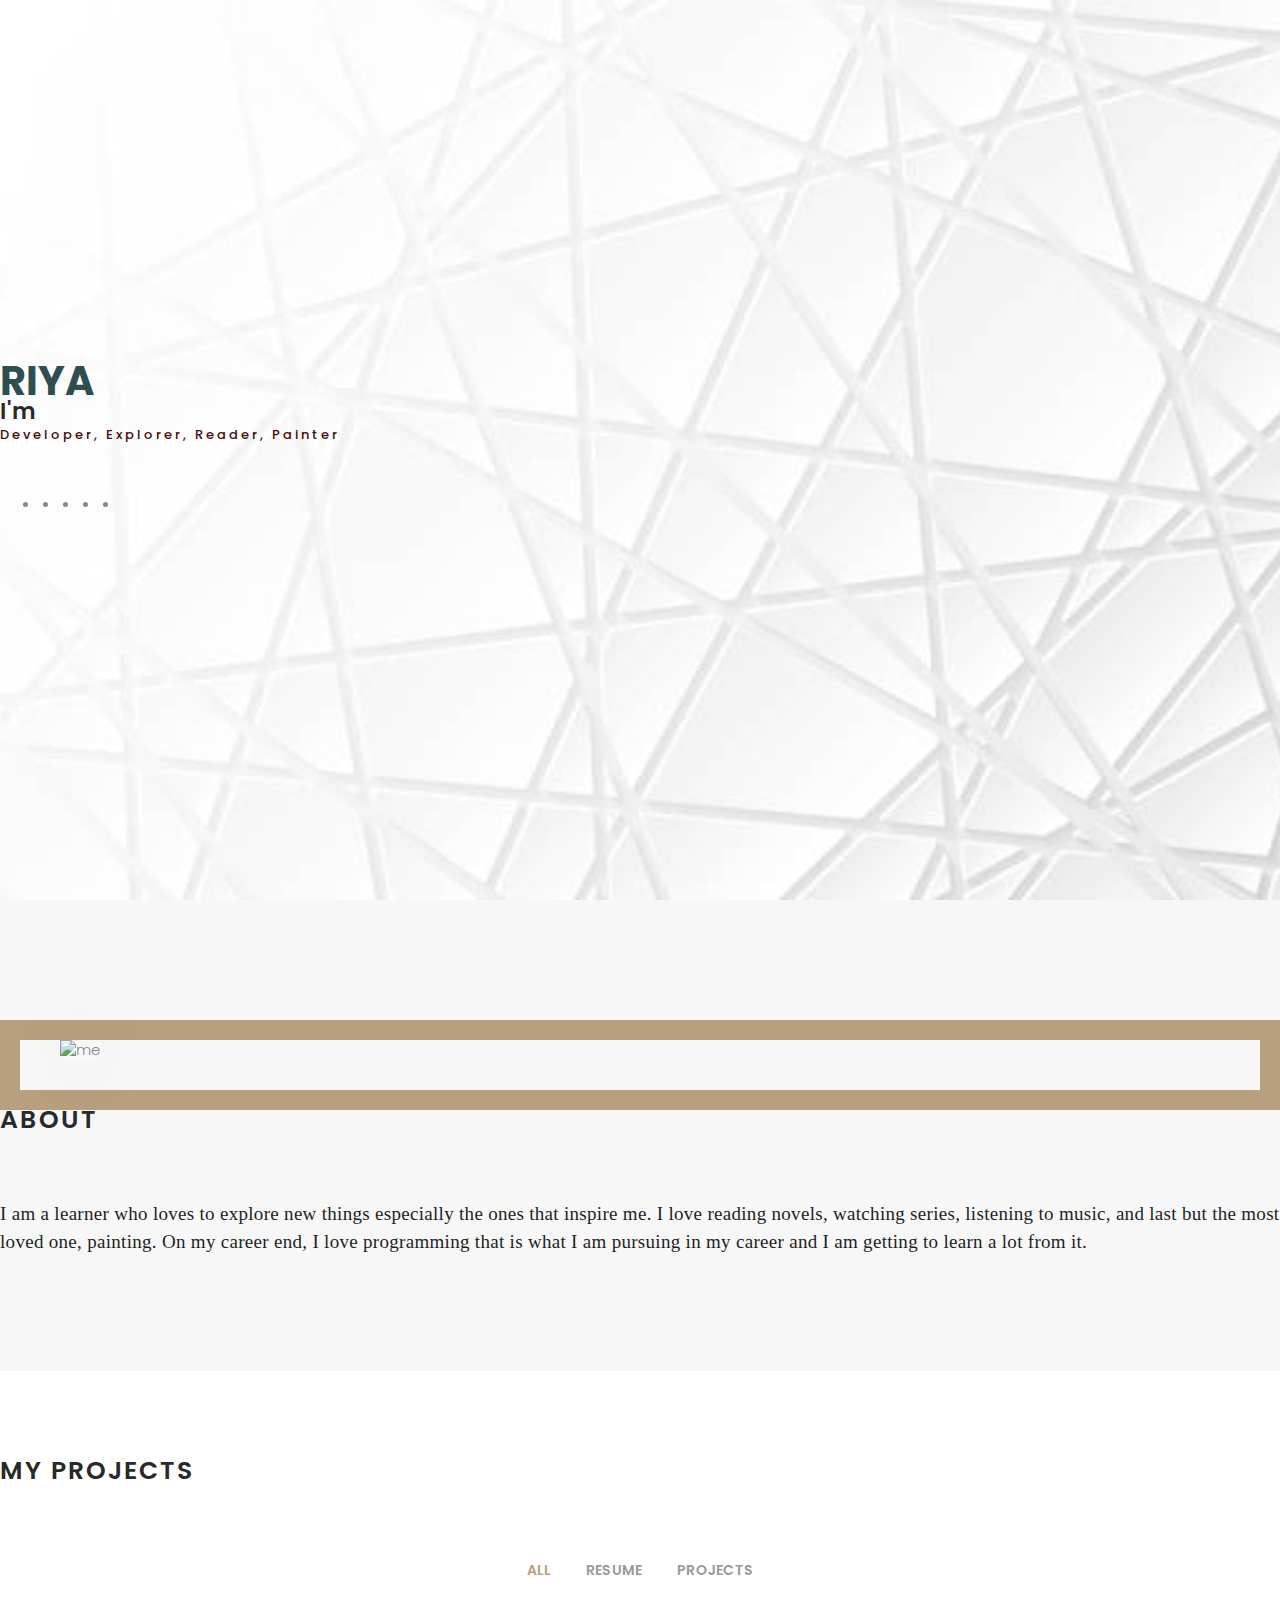
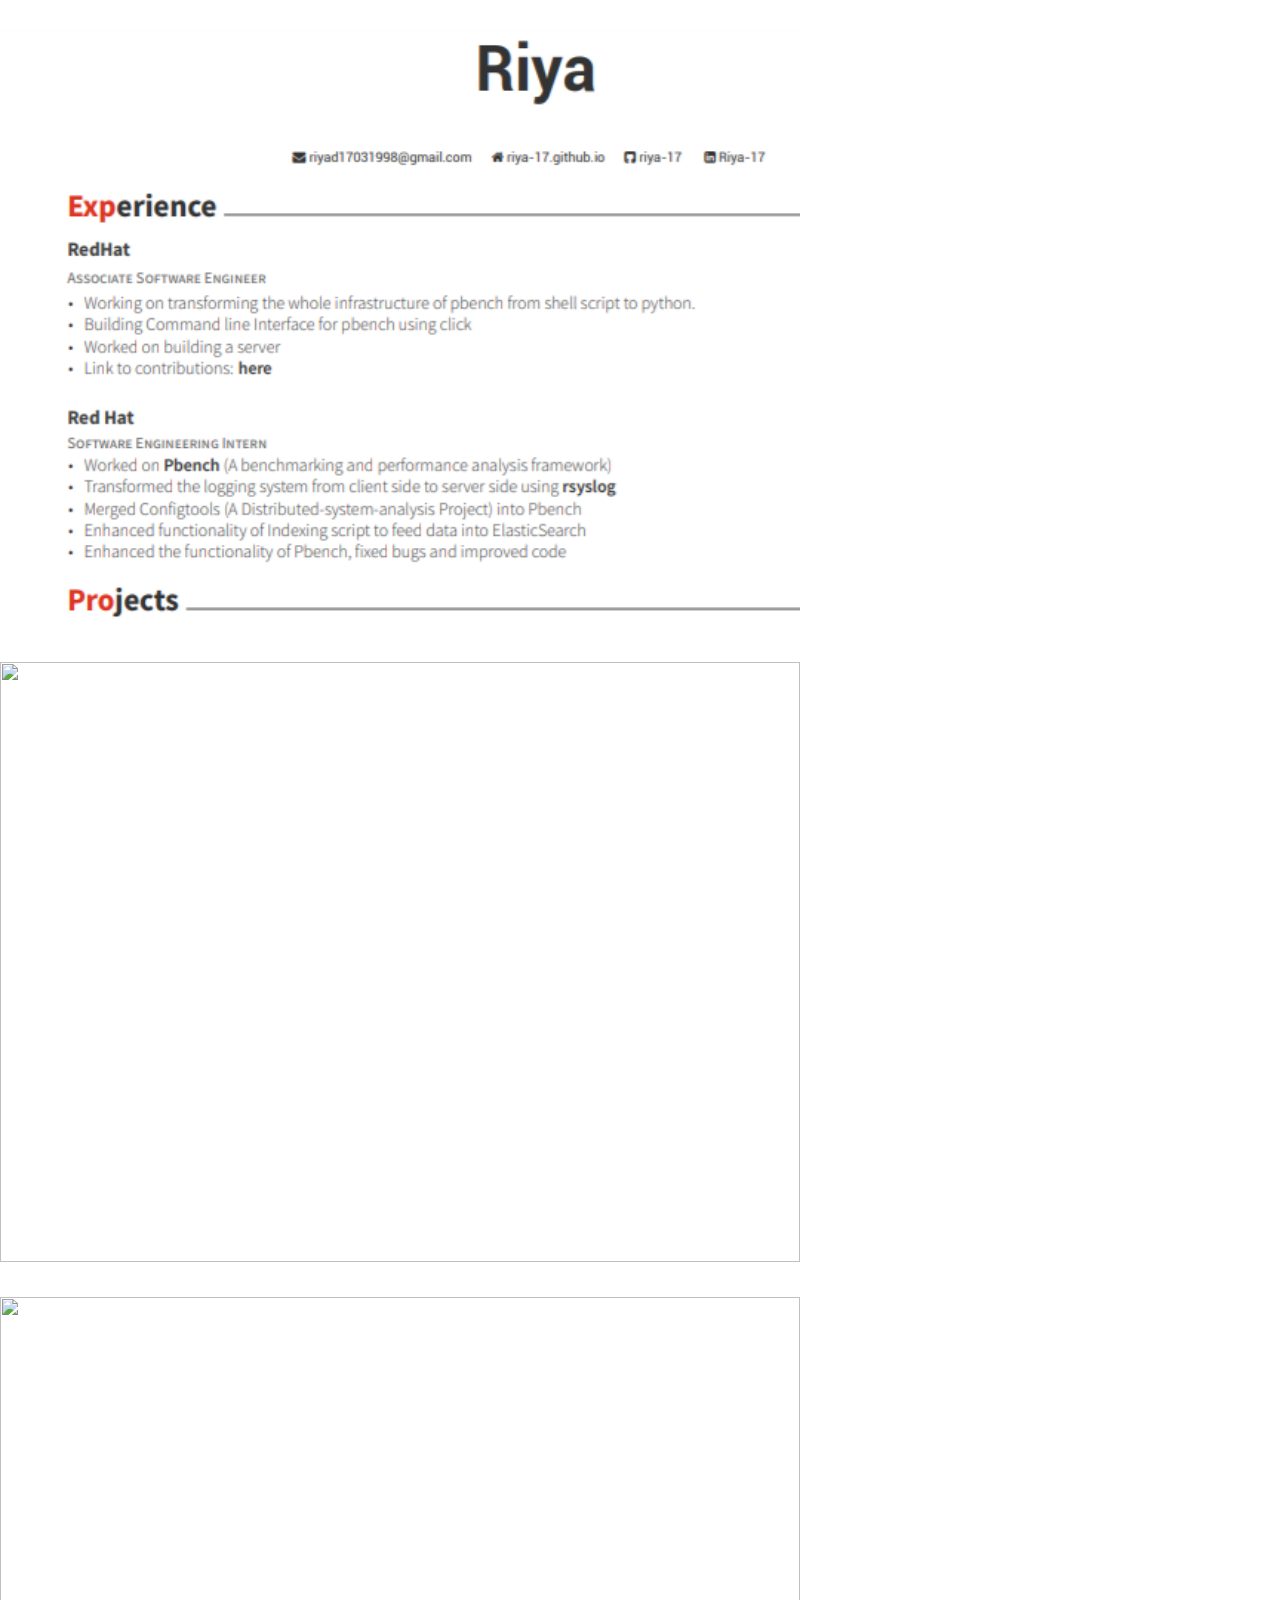
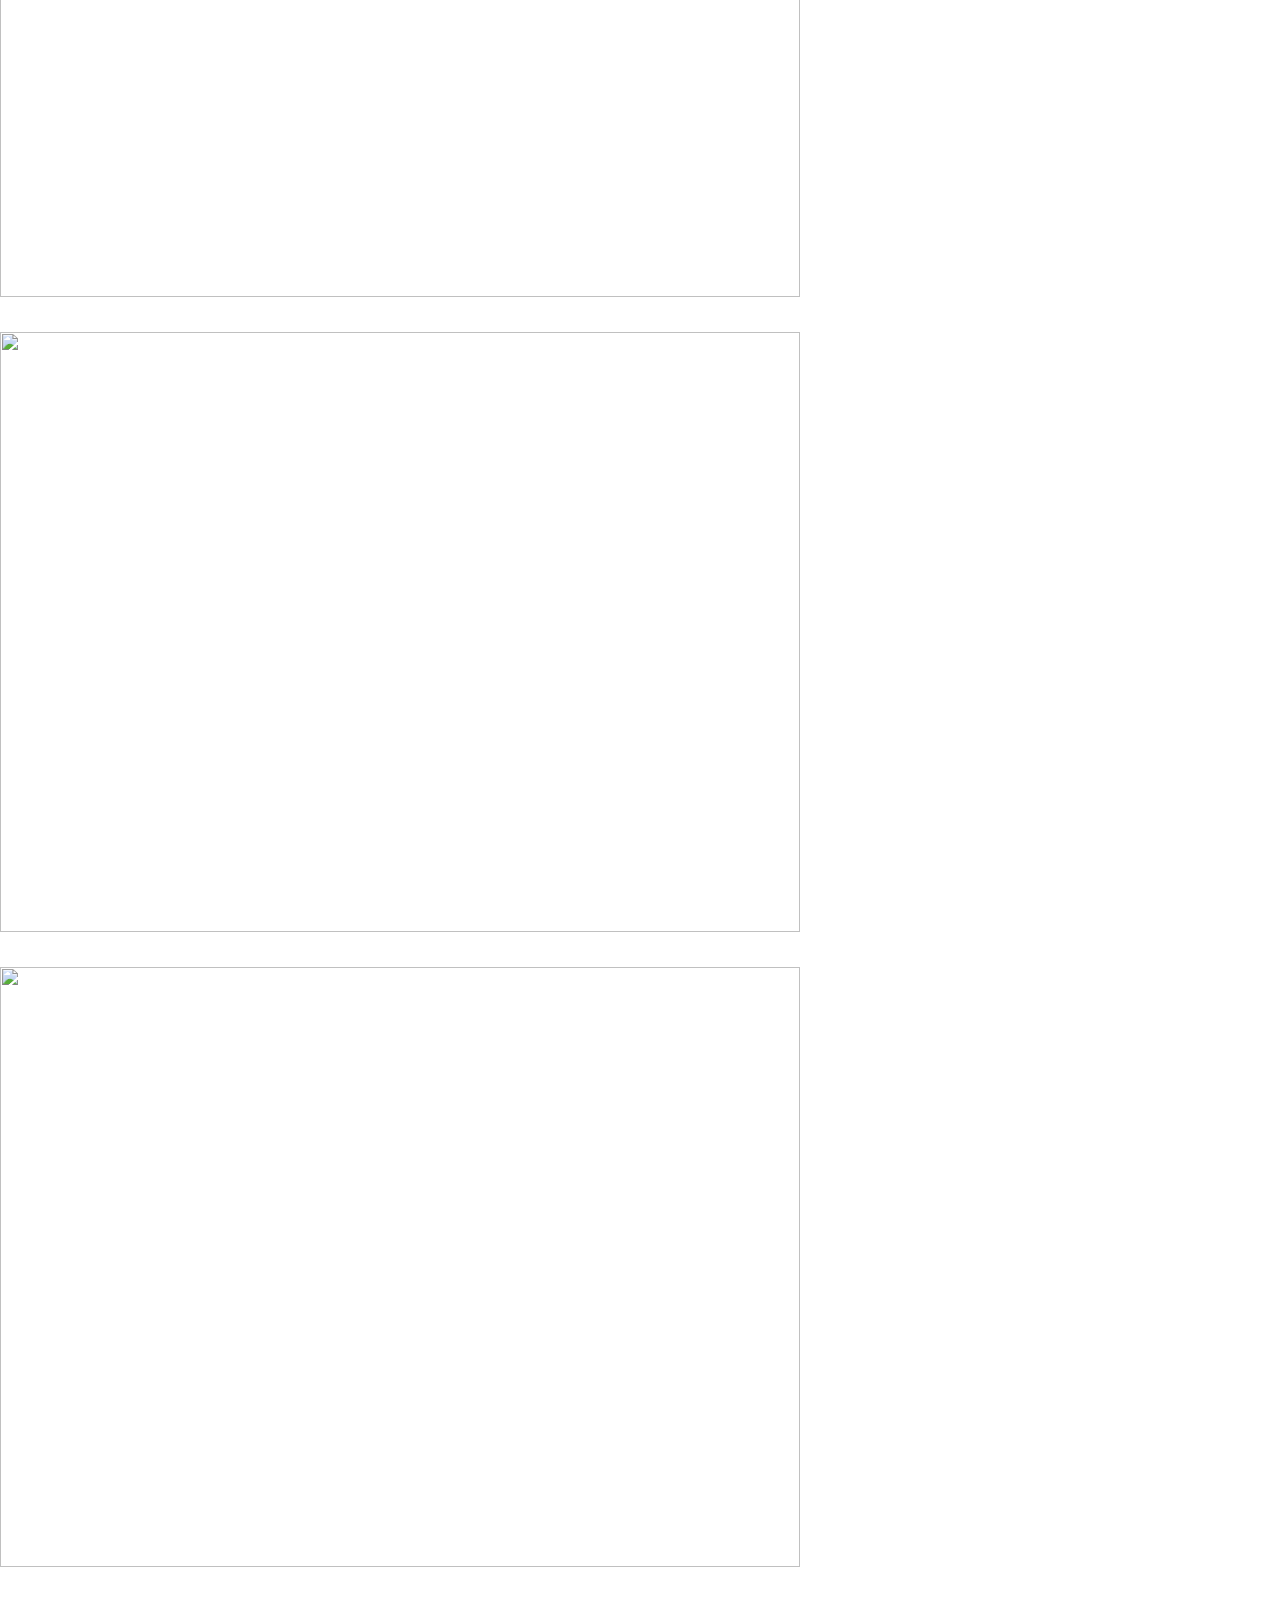
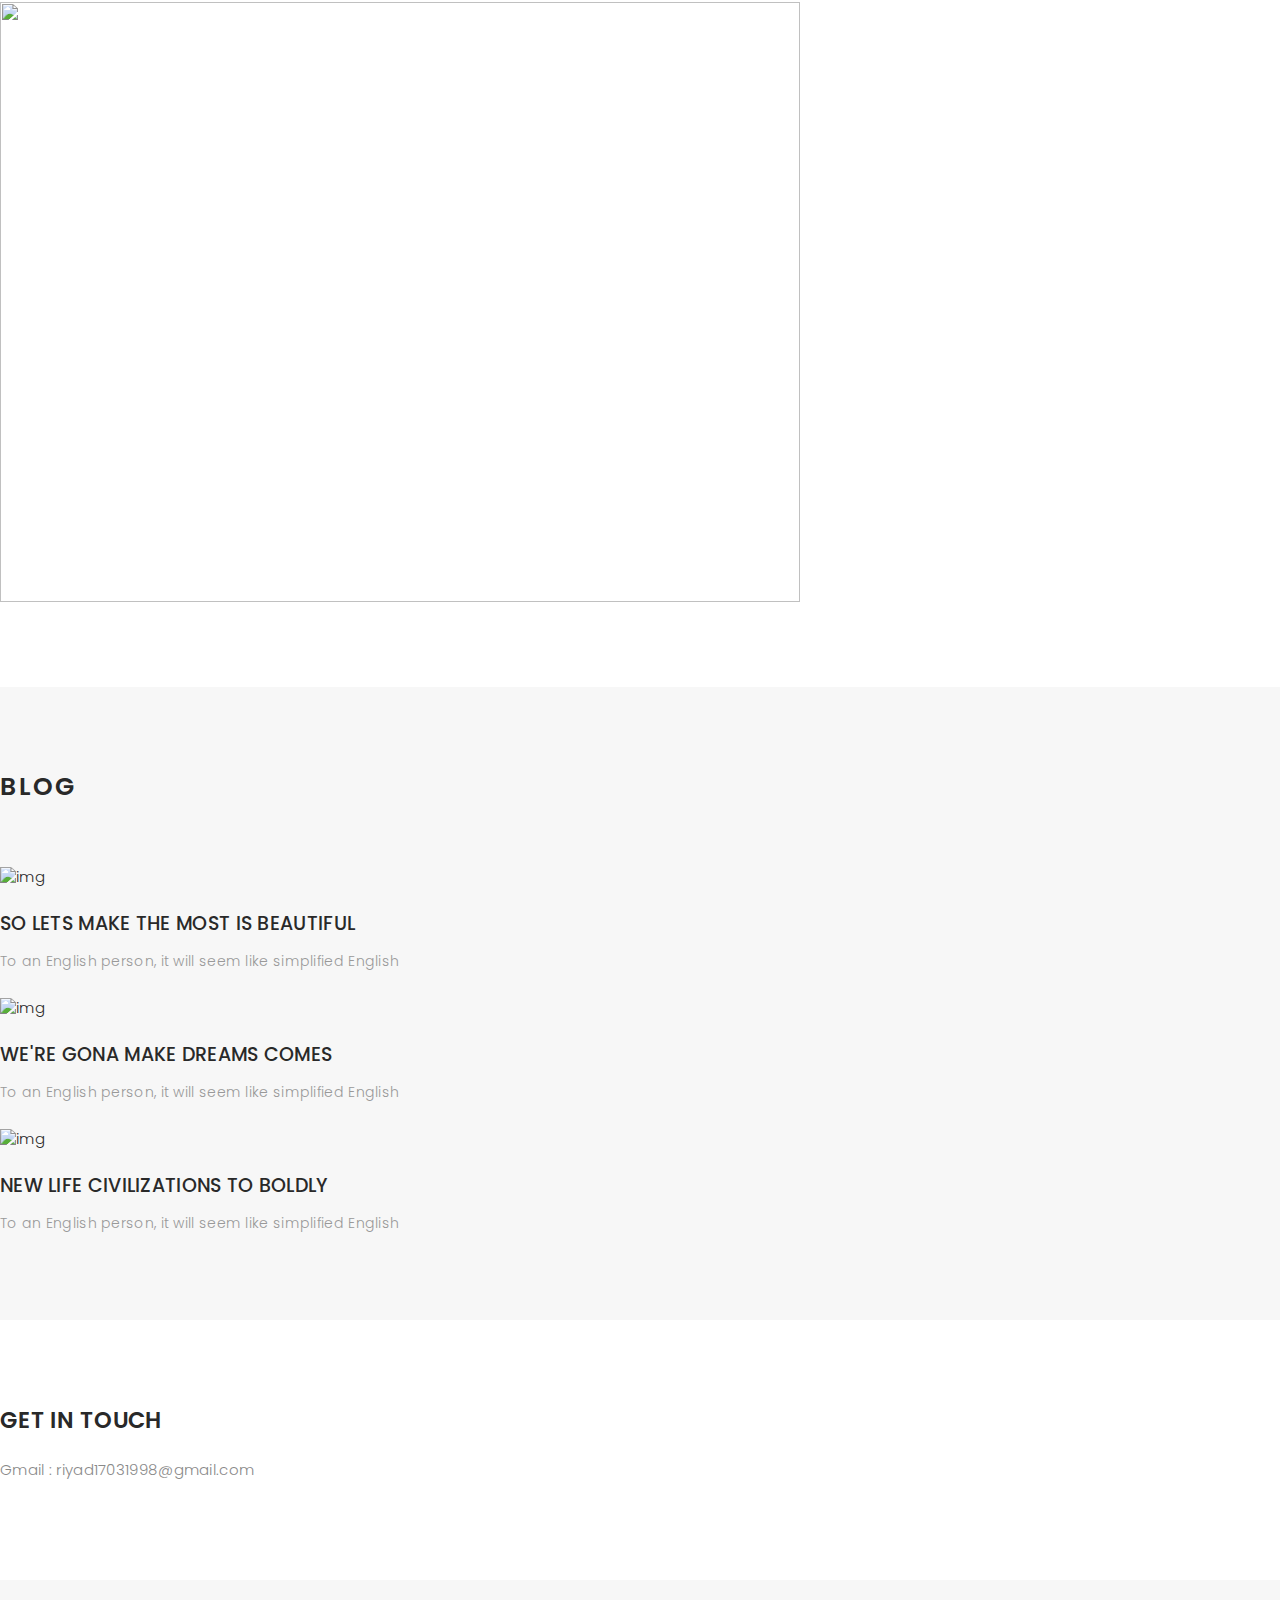
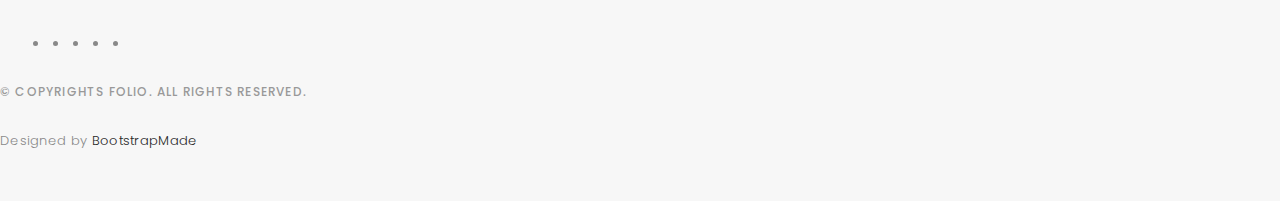
==== commit fe4f4742: "Commited : Edited the links and details the are linked in the portofolio section" ====
--- a/index.html
+++ b/index.html
@@ -14,7 +14,9 @@
   <link href="assets/img/apple-touch-icon.png" rel="apple-touch-icon">
 
   <!-- Google Fonts -->
-  <link href="https://fonts.googleapis.com/css?family=Poppins:300,300i,400,400i,500,500i,600,600i,700,700i|Playfair+Display:400,400i,500,500i,600,600i,700,700i,900,900i" rel="stylesheet">
+  <link
+    href="https://fonts.googleapis.com/css?family=Poppins:300,300i,400,400i,500,500i,600,600i,700,700i|Playfair+Display:400,400i,500,500i,600,600i,700,700i,900,900i"
+    rel="stylesheet">
 
   <!-- Vendor CSS Files -->
   <link href="assets/vendor/bootstrap/css/bootstrap.min.css" rel="stylesheet">
@@ -43,7 +45,7 @@
 
       <div class="d-flex justify-content-between">
         <div class="logo me-auto">
-          <a href="index.html"><img src="assets/img//logo.png" alt="logo"></a>
+          <a href="index.html"><img src="assets/img//signature.png" alt="logo"></a>
         </div>
         <div class="responsive"><i data-icon="m" class="ion-navicon-round"></i></div>
       </div>
@@ -70,7 +72,8 @@
 
         <ul class="list-unstyled list-social">
           <li><a href="https://github.com/riya-17" target="_blank"><i class="ion-social-github"></i></a></li>
-          <li><a href="https://www.linkedin.com/in/riya-17/" target="_blank"><i class="ion-social-linkedin"></i></a></li>
+          <li><a href="https://www.linkedin.com/in/riya-17/" target="_blank"><i class="ion-social-linkedin"></i></a>
+          </li>
           <li><a href="riyad17031998@gmail.com" target="_blank"><i class="ion-social-googleplus"></i></a></li>
           <li><a href="https://twitter.com/Riya_1706" target="_blank"><i class="ion-social-twitter"></i></a></li>
           <li><a href="https://www.facebook.com/riya.1703/" target="_blank"><i class="ion-social-facebook"></i></a></li>
@@ -98,10 +101,13 @@
           <div class="col-lg-7">
             <div class="about-descr">
               <div class="section-title text-center">
-              <h2>ABOUT</h2>
+                <h2>ABOUT</h2>
               </div>
               <p class="p-heading">
-I am a learner who loves to explore new things especially the ones that inspire me. I love reading novels, watching series, listening to music, and last but the most loved one, painting. On my career end, I love programming that is what I am pursuing in my career and I am getting to learn a lot from it. </p>
+                I am a learner who loves to explore new things especially the ones that inspire me. I love reading
+                novels, watching series, listening to music, and last but the most loved one, painting. On my career
+                end, I love programming that is what I am pursuing in my career and I am getting to learn a lot from it.
+              </p>
               <p class="separator"></p>
 
             </div>
@@ -196,66 +202,78 @@
         <div class="row portfolio-container">
 
           <div class="col-lg-4 col-md-6 portfolio-item filter-resume">
-            <img src="assets/img/portfolio/portfolio-1.png" class="img-fluid" alt="">
+            <img src="assets/img/portfolio/portfolio-1.png" class="img-fluid" alt="" height="600" width="800" class=" contact-centre">
             <div class="portfolio-info">
               <h4>Resume</h4>
               <p>Resume</p>
-              <a href="assets/img/portfolio/portfolio-13.png" data-gall="portfolioGallery" class="venobox preview-link" title="Resume" ><i class="bx bx-plus"></i></a>
-              <a href="assets/resume/Riya_Resume.pdf" target="_blank" class="details-link" title="More Details"><i class="bx bx-link"></i></a>
+              <a href="assets/img/portfolio/portfolio-13.png" data-gall="portfolioGallery" class="venobox preview-link"
+                title="Resume"><i class="bx bx-plus"></i></a>
+              <a href="assets/resume/Riya_Resume.pdf" target="_blank" class="details-link" title="Resume PDF"><i
+                  class="bx bx-link"></i></a>
             </div>
           </div>
 
           <div class="col-lg-4 col-md-6 portfolio-item filter-projects">
-            <img src="assets/img/portfolio/portfolio-2.jpg" class="img-fluid" alt="">
+            <img src="assets/img/portfolio/portfolio-2.jpg" class="img-fluid" alt="" height="600" width="800" class=" contact-centre">
             <div class="portfolio-info">
               <h4>Project 1</h4>
               <p>Face recognition</p>
-              <a href="assets/img/portfolio/portfolio-2.jpg" data-gall="portfolioGallery" class="venobox preview-link" title="Project 1"><i class="bx bx-plus"></i></a>
-              <a href="https://github.com/riya-17/FaceRecognition" target="_blank" class="details-link" title="More Details"><i class="bx bx-link"></i></a>
+              <a href="assets/img/portfolio/Plus/Face-recognition.jpg" data-gall="portfolioGallery"
+                class="venobox preview-link" title="Details"><i class="bx bx-plus"></i></a>
+              <a href="https://github.com/riya-17/FaceRecognition" target="_blank" class="details-link"
+                title="Repository"><i class="bx bx-link"></i></a>
             </div>
           </div>
 
           <div class="col-lg-4 col-md-6 portfolio-item filter-projects">
-            <img src="assets/img/portfolio/portfolio-3.jpg" class="img-fluid" alt="">
+            <img src="assets/img/portfolio/portfolio-3.jpg" class="img-fluid" alt="" height="600" width="800" class=" contact-centre">
             <div class="portfolio-info">
               <h4>Project 2</h4>
               <p>Virtual Assistant</p>
-              <a href="assets/img/portfolio/portfolio-3.jpg" data-gall="portfolioGallery" class="venobox preview-link" title="Project 2"><i class="bx bx-plus"></i></a>
-              <a href="https://github.com/riya-17/Virtual-Assistant" target="_blank" class="details-link" title="More Details"><i class="bx bx-link"></i></a>
+              <a href="assets/img/portfolio/Plus/Virtual-Assistant.jpg" data-gall="portfolioGallery"
+                class="venobox preview-link" title="Details"><i class="bx bx-plus"></i></a>
+              <a href="https://github.com/riya-17/Virtual-Assistant" target="_blank" class="details-link"
+                title="Repository"><i class="bx bx-link"></i></a>
             </div>
           </div>
 
           <div class="col-lg-4 col-md-6 portfolio-item filter-app">
-            <img src="assets/img/portfolio/portfolio-6.jpg" class="img-fluid" alt="">
+            <img src="assets/img/portfolio/portfolio-6.jpg" class="img-fluid" alt="" height="600" width="800" class=" contact-centre"> 
             <div class="portfolio-info">
               <h4>Project 3</h4>
               <p>Neural Artistic Style Transfer</p>
-              <a href="assets/img/portfolio/portfolio-6.jpg" data-gall="portfolioGallery" class="venobox preview-link" title="App 3"><i class="bx bx-plus"></i></a>
-              <a href="https://github.com/riya-17/Neural-Artistic-Style-Transfer" target="_blank" class="details-link" title="More Details"><i class="bx bx-link"></i></a>
+              <a href="assets/img/portfolio/Plus/Neural Artistic.jpg" data-gall="portfolioGallery" class="venobox preview-link"
+                title="Details"><i class="bx bx-plus"></i></a>
+              <a href="https://github.com/riya-17/Neural-Artistic-Style-Transfer" target="_blank" class="details-link"
+                title="Repository"><i class="bx bx-link"></i></a>
             </div>
           </div>
 
           <div class="col-lg-4 col-md-6 portfolio-item filter-projects">
-            <img src="assets/img/portfolio/portfolio-4.jpg" class="img-fluid" alt="">
+            <img src="assets/img/portfolio/portfolio-4.jpg" class="img-fluid" alt="" height="600" width="800" class=" contact-centre">
             <div class="portfolio-info">
               <h4>Project 4</h4>
               <p>Celestial bodies detection</p>
-              <a href="assets/img/portfolio/portfolio-4.jpg" data-gall="portfolioGallery" class="venobox preview-link" title="Project 4"><i class="bx bx-plus"></i></a>
-              <a href="https://github.com/riya-17/Celestial-bodies-detection" target="_blank" class="details-link" title="More Details"><i class="bx bx-link"></i></a>
+              <a href="assets/img/portfolio/portfolio-4.jpg" data-gall="portfolioGallery" class="venobox preview-link"
+                title="Details"><i class="bx bx-plus"></i></a>
+              <a href="https://github.com/riya-17/Celestial-bodies-detection" target="_blank" class="details-link"
+                title="Repositiory"><i class="bx bx-link"></i></a>
             </div>
           </div>
 
           <div class="col-lg-4 col-md-6 portfolio-item filter-projects">
-            <img src="assets/img/portfolio/portfolio-5.jpg" class="img-fluid" alt="">
+            <img src="assets/img/portfolio/portfolio-5.jpg" class="img-fluid" alt="" height="600" width="800" class=" contact-centre">
             <div class="portfolio-info">
               <h4>Project 5</h4>
               <p> Personal Digital Assistant</p>
-              <a href="assets/img/portfolio/portfolio-5.jpg" data-gall="portfolioGallery" class="venobox preview-link" title="Project 5"><i class="bx bx-plus"></i></a>
-              <a href="https://riya-17.github.io/Personal-Digital-Assistant/" target="_blank" class="details-link" title="More Details"><i class="bx bx-link"></i></a>
-            </div>
-          </div>
-
-          
+              <a href="assets/img/portfolio/Plus/Personal assistant.jpg" data-gall="portfolioGallery" class="venobox preview-link"
+                title="What It can do!"><i class="bx bx-plus"></i></a>
+              <a href="https://riya-17.github.io/Personal-Digital-Assistant/" target="_blank" class="details-link"
+                title="Website"><i class="bx bx-link"></i></a>
+            </div>
+          </div>
+
+
 
         </div>
 
@@ -275,55 +293,55 @@
       <div class="container">
         <div class="journal-block">
           <div class="row">
-
-            <div class="col-lg-4 col-md-6">
-              <div class="journal-info">
-
-                <a href="blog-single.html"><img src="assets/img/blog-post-1.jpg" class="img-responsive" alt="img"></a>
-
-                <div class="journal-txt">
-
-                  <h4><a href="blog-single.html">SO LETS MAKE THE MOST IS BEAUTIFUL</a></h4>
-                  <p class="separator">To an English person, it will seem like simplified English
-                  </p>
+            <div class="services-carousel owl-theme">
+              <div class="col-lg-4 col-md-6">
+                <div class="journal-info">
+
+                  <a href="blog-single.html"><img src="assets/img/blog-post-1.jpg" class="img-responsive" alt="img"></a>
+
+                  <div class="journal-txt">
+
+                    <h4><a href="blog-single.html">SO LETS MAKE THE MOST IS BEAUTIFUL</a></h4>
+                    <p class="separator">To an English person, it will seem like simplified English
+                    </p>
+
+                  </div>
 
                 </div>
-
-              </div>
-            </div>
-
-            <div class="col-lg-4 col-md-6">
-              <div class="journal-info">
-
-                <a href="blog-single.html"><img src="assets/img/blog-post-2.jpg" class="img-responsive" alt="img"></a>
-
-                <div class="journal-txt">
-
-                  <h4><a href="blog-single.html">WE'RE GONA MAKE DREAMS COMES</a></h4>
-                  <p class="separator">To an English person, it will seem like simplified English
-                  </p>
+              </div>
+
+              <div class="col-lg-4 col-md-6">
+                <div class="journal-info">
+
+                  <a href="blog-single.html"><img src="assets/img/blog-post-2.jpg" class="img-responsive" alt="img"></a>
+
+                  <div class="journal-txt">
+
+                    <h4><a href="blog-single.html">WE'RE GONA MAKE DREAMS COMES</a></h4>
+                    <p class="separator">To an English person, it will seem like simplified English
+                    </p>
+
+                  </div>
 
                 </div>
-
-              </div>
-            </div>
-
-            <div class="col-lg-4 col-md-6">
-              <div class="journal-info">
-
-                <a href="blog-single.html"><img src="assets/img/blog-post-3.jpg" class="img-responsive" alt="img"></a>
-
-                <div class="journal-txt">
-
-                  <h4><a href="blog-single.html">NEW LIFE CIVILIZATIONS TO BOLDLY</a></h4>
-                  <p class="separator">To an English person, it will seem like simplified English
-                  </p>
+              </div>
+
+              <div class="col-lg-4 col-md-6">
+                <div class="journal-info">
+
+                  <a href="blog-single.html"><img src="assets/img/blog-post-3.jpg" class="img-responsive" alt="img"></a>
+
+                  <div class="journal-txt">
+
+                    <h4><a href="blog-single.html">NEW LIFE CIVILIZATIONS TO BOLDLY</a></h4>
+                    <p class="separator">To an English person, it will seem like simplified English
+                    </p>
+
+                  </div>
 
                 </div>
-
-              </div>
-            </div>
-
+              </div>
+            </div>
           </div>
         </div>
       </div>
@@ -364,7 +382,8 @@
 
         <ul class="list-unstyled">
           <li><a href="https://github.com/riya-17" target="_blank"><i class="ion-social-github"></i></a></li>
-          <li><a href="https://www.linkedin.com/in/riya-17/" target="_blank"><i class="ion-social-linkedin"></i></a></li>
+          <li><a href="https://www.linkedin.com/in/riya-17/" target="_blank"><i class="ion-social-linkedin"></i></a>
+          </li>
           <li><a href="riyad17031998@gmail.com" target="_blank"><i class="ion-social-googleplus"></i></a></li>
           <li><a href="https://twitter.com/Riya_1706" target="_blank"><i class="ion-social-twitter"></i></a></li>
           <li><a href="https://www.facebook.com/riya.1703/" target="_blank"><i class="ion-social-facebook"></i></a></li>
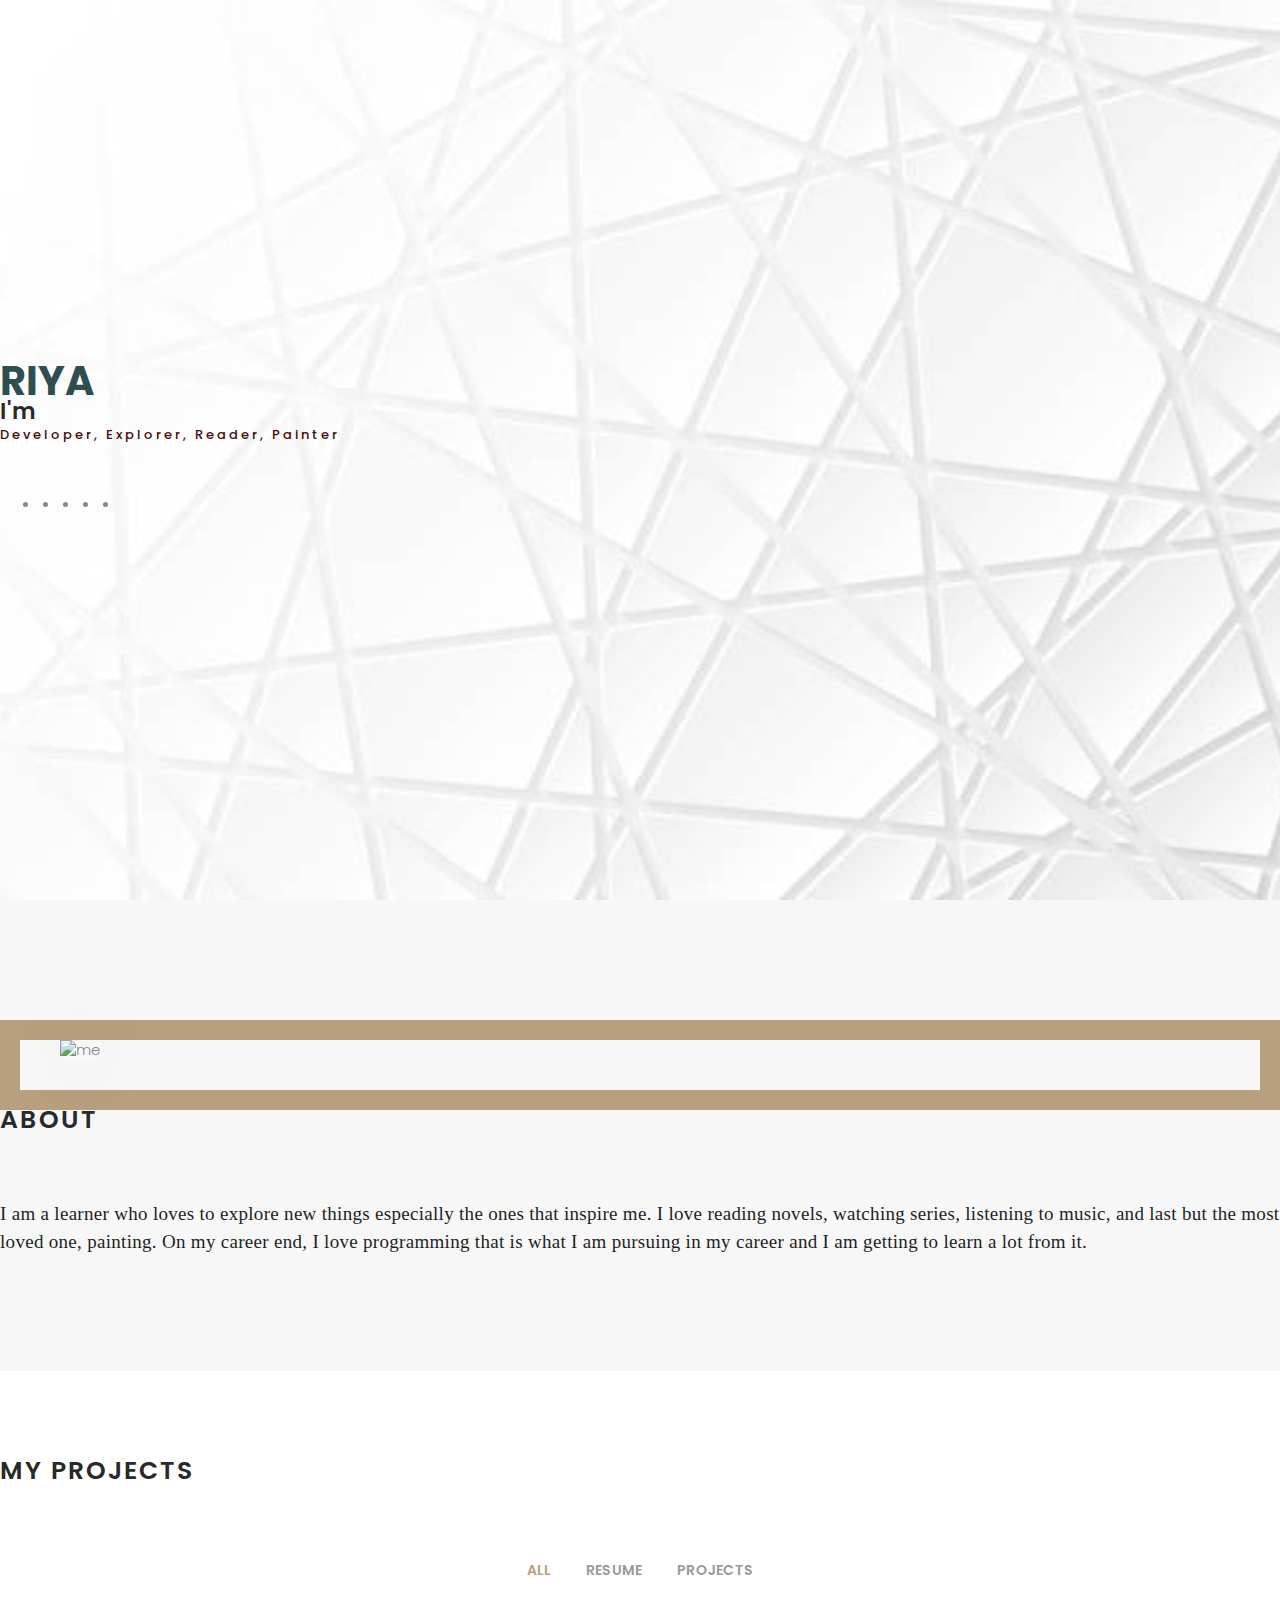
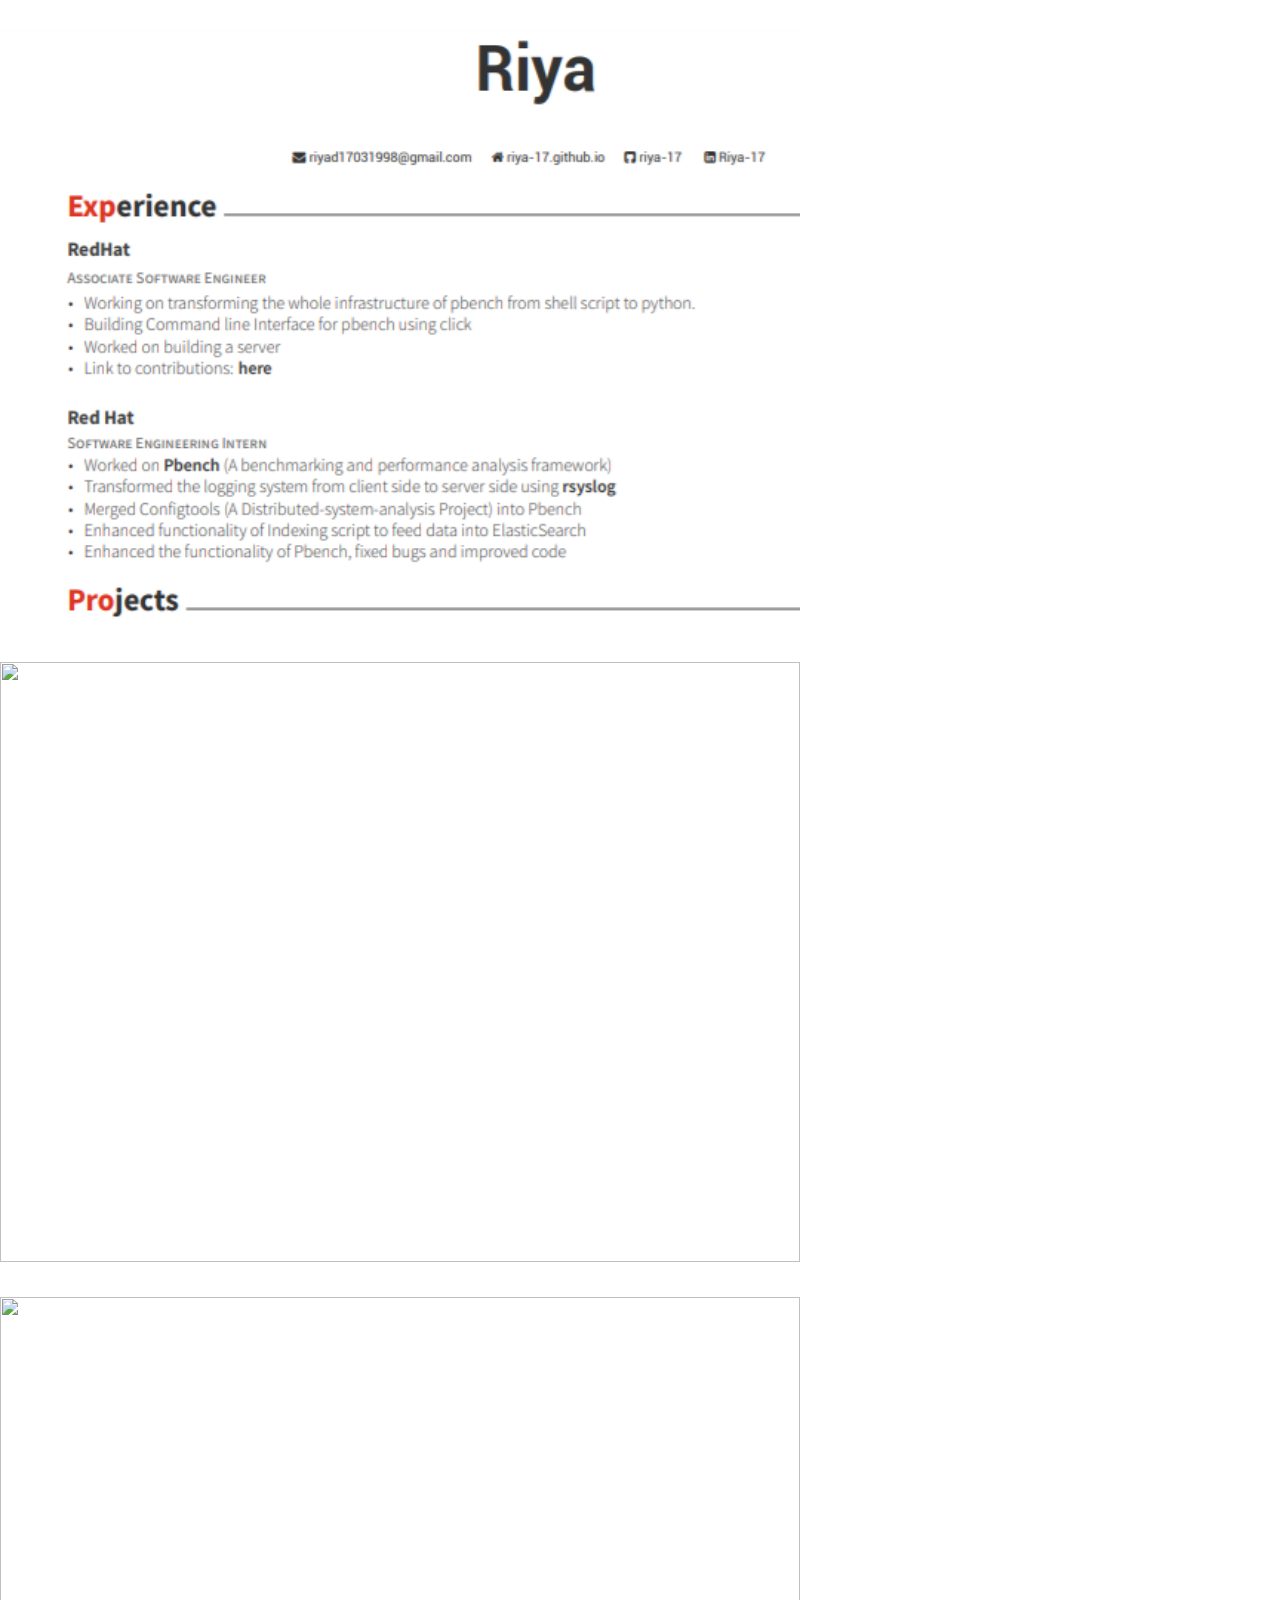
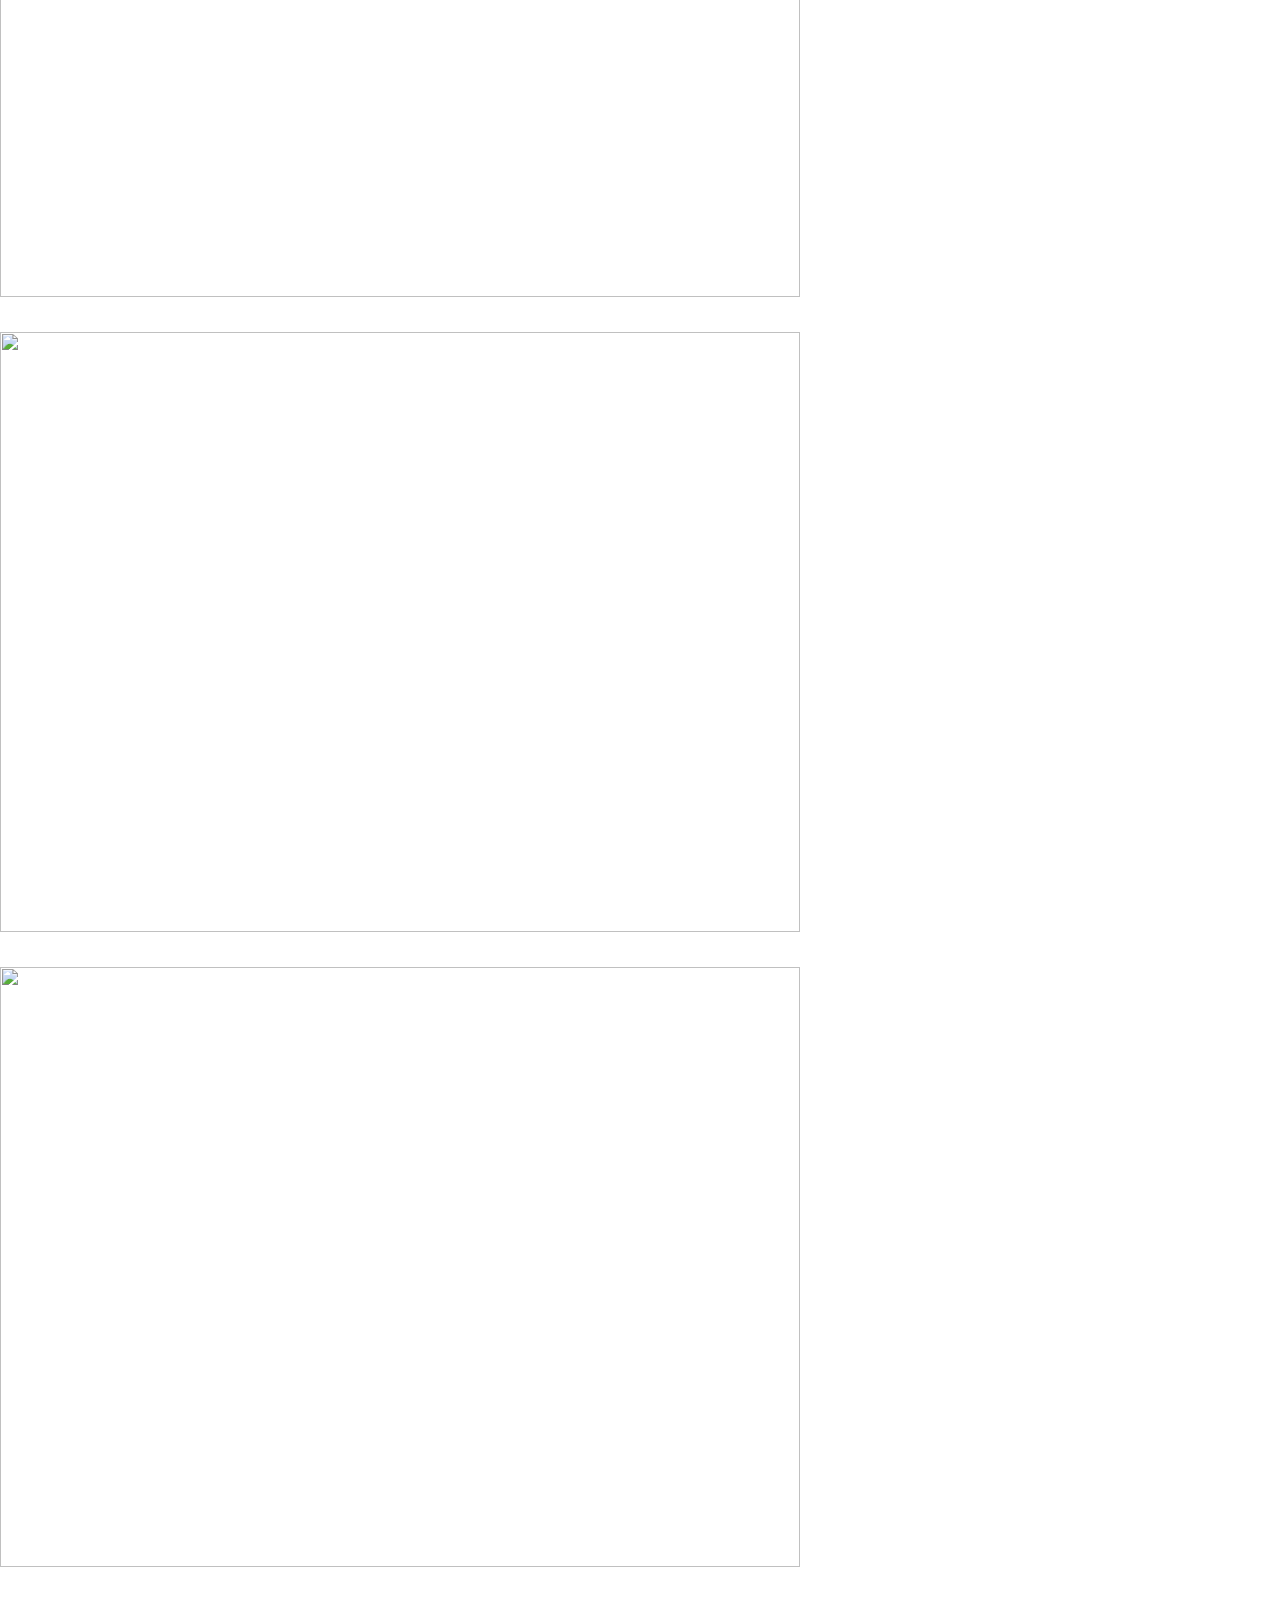
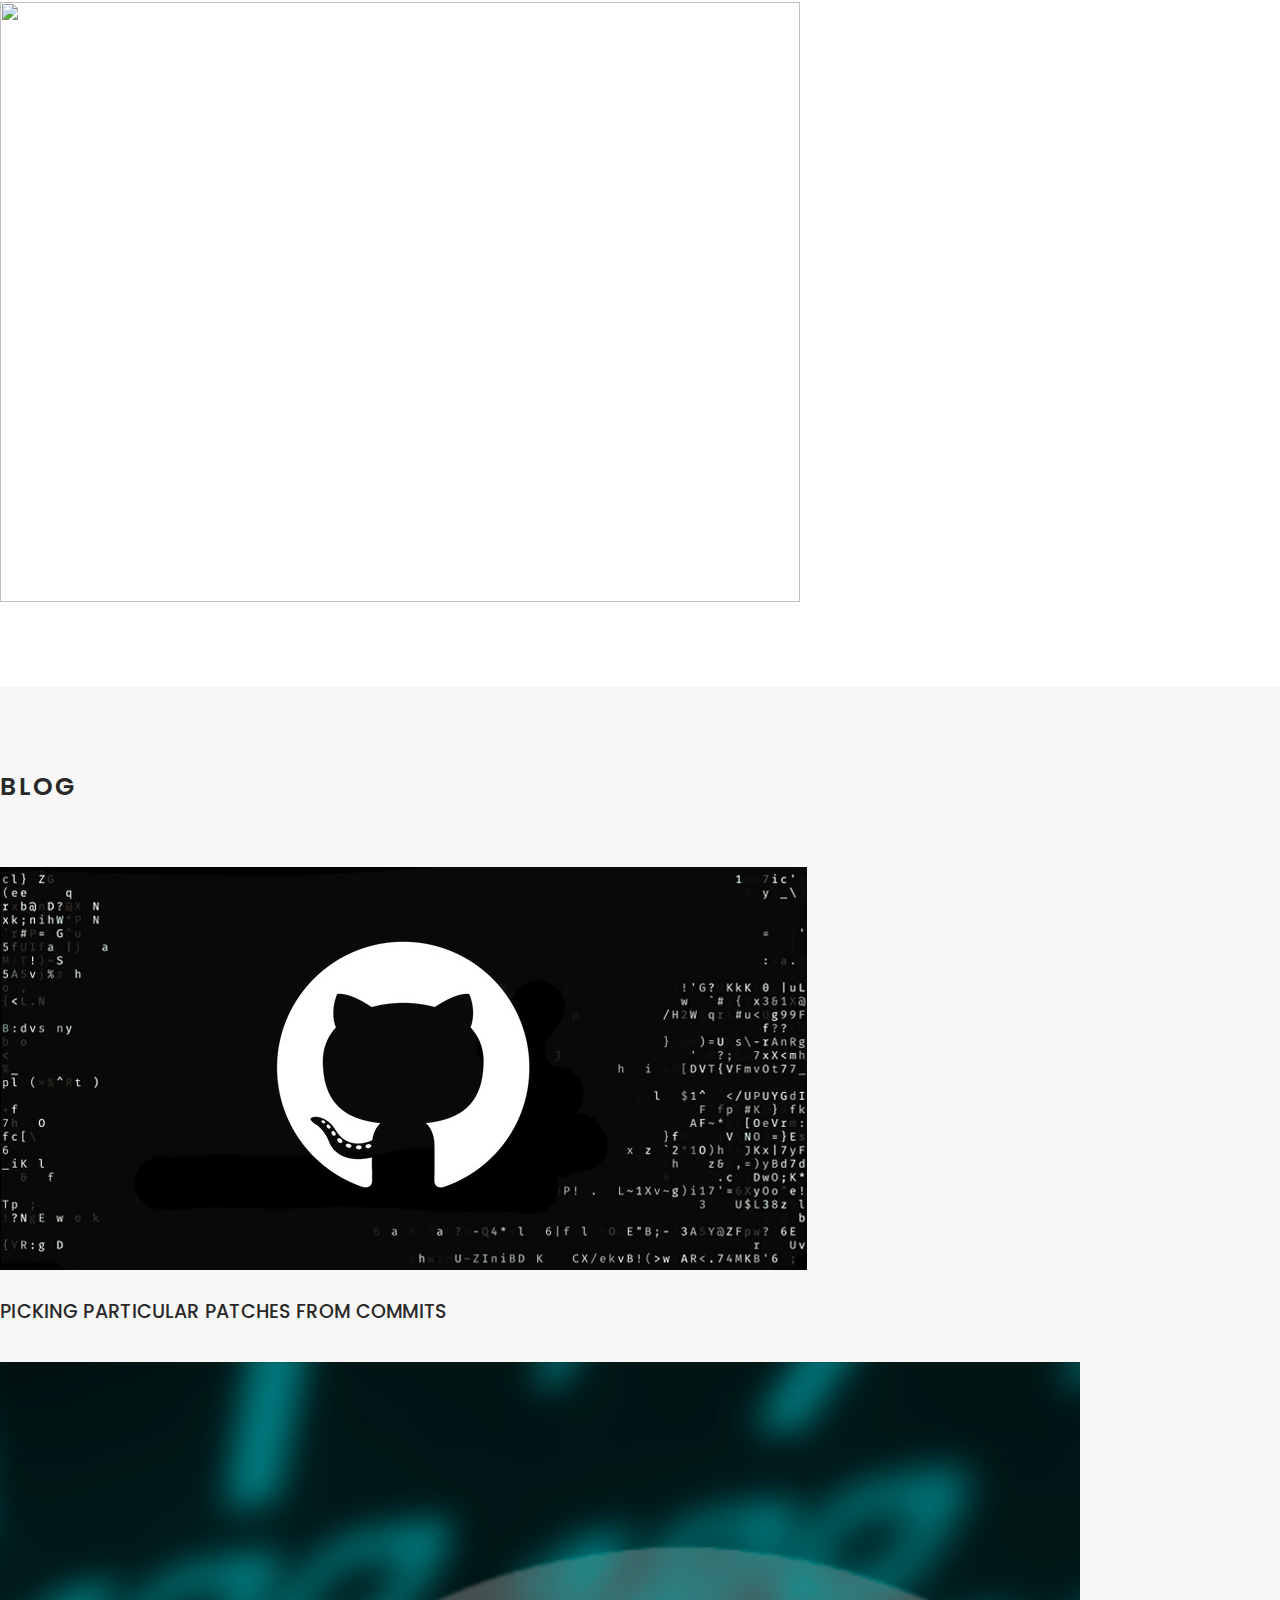
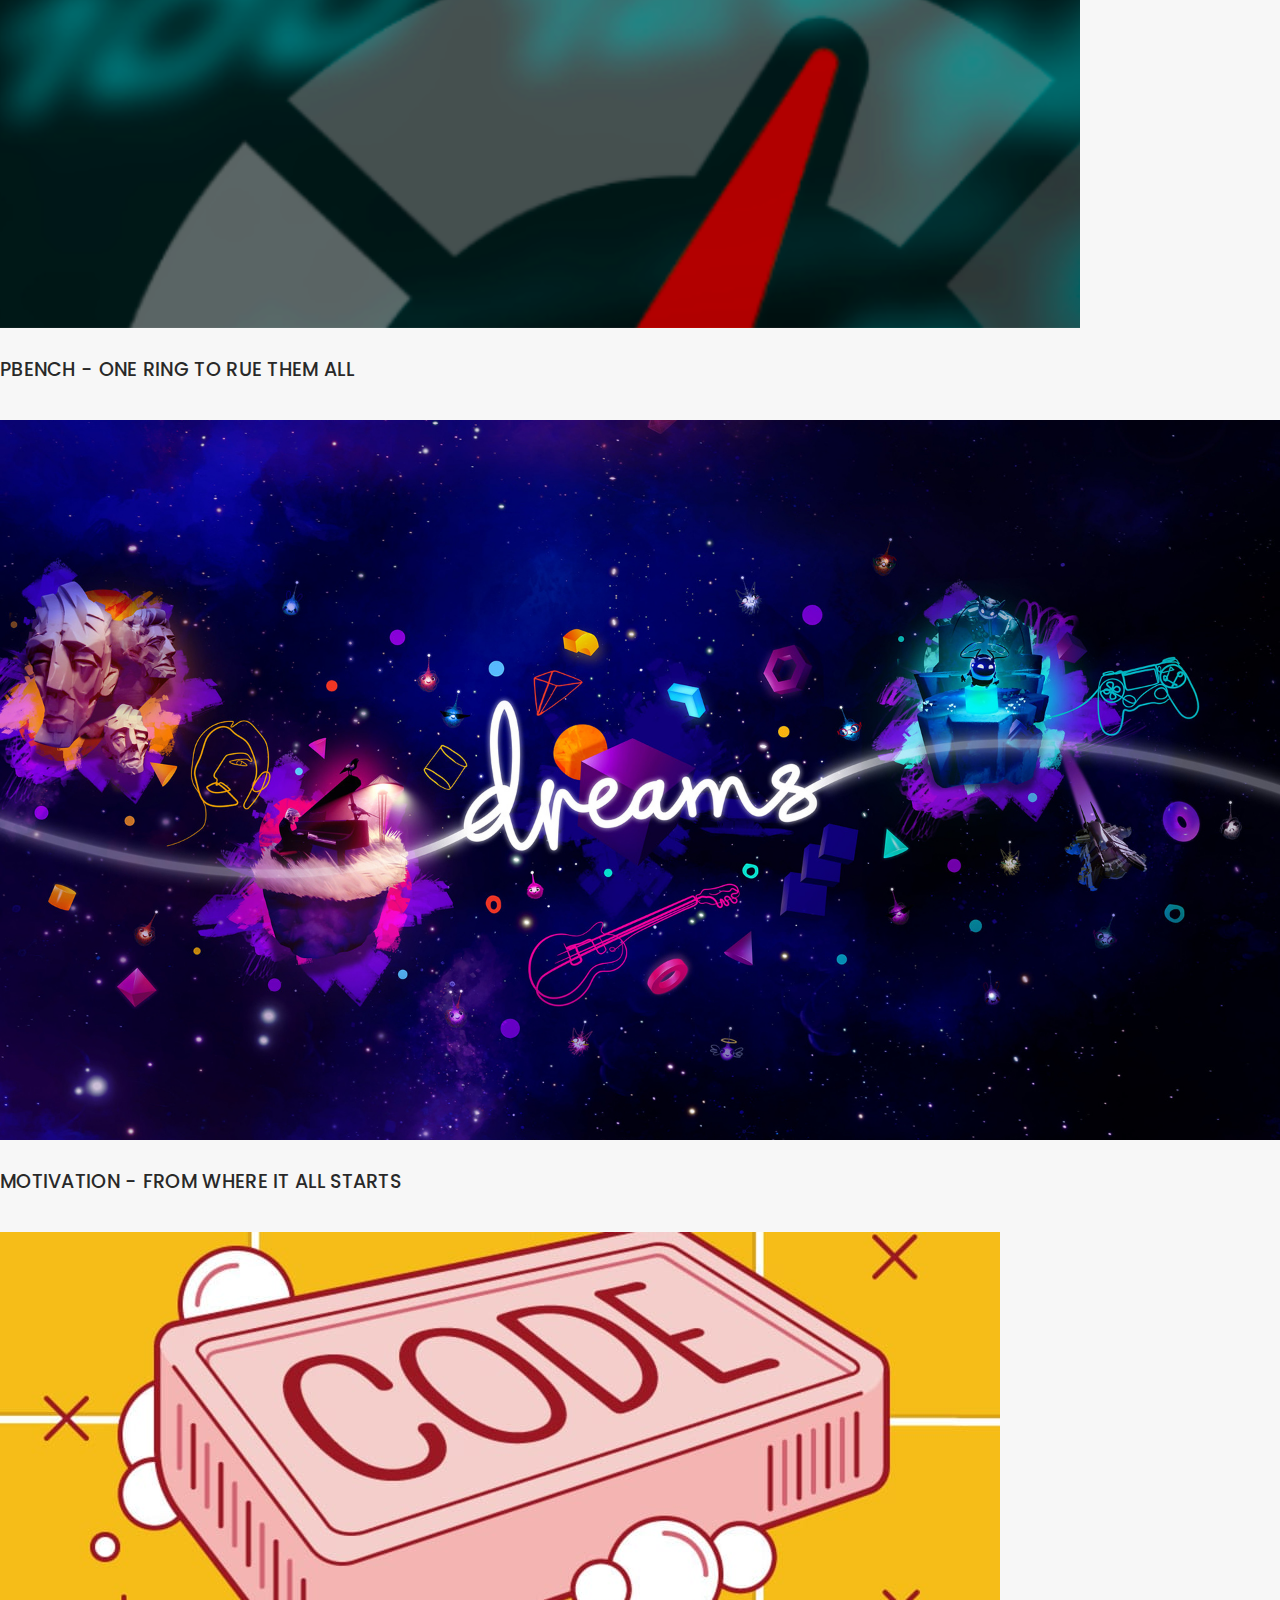
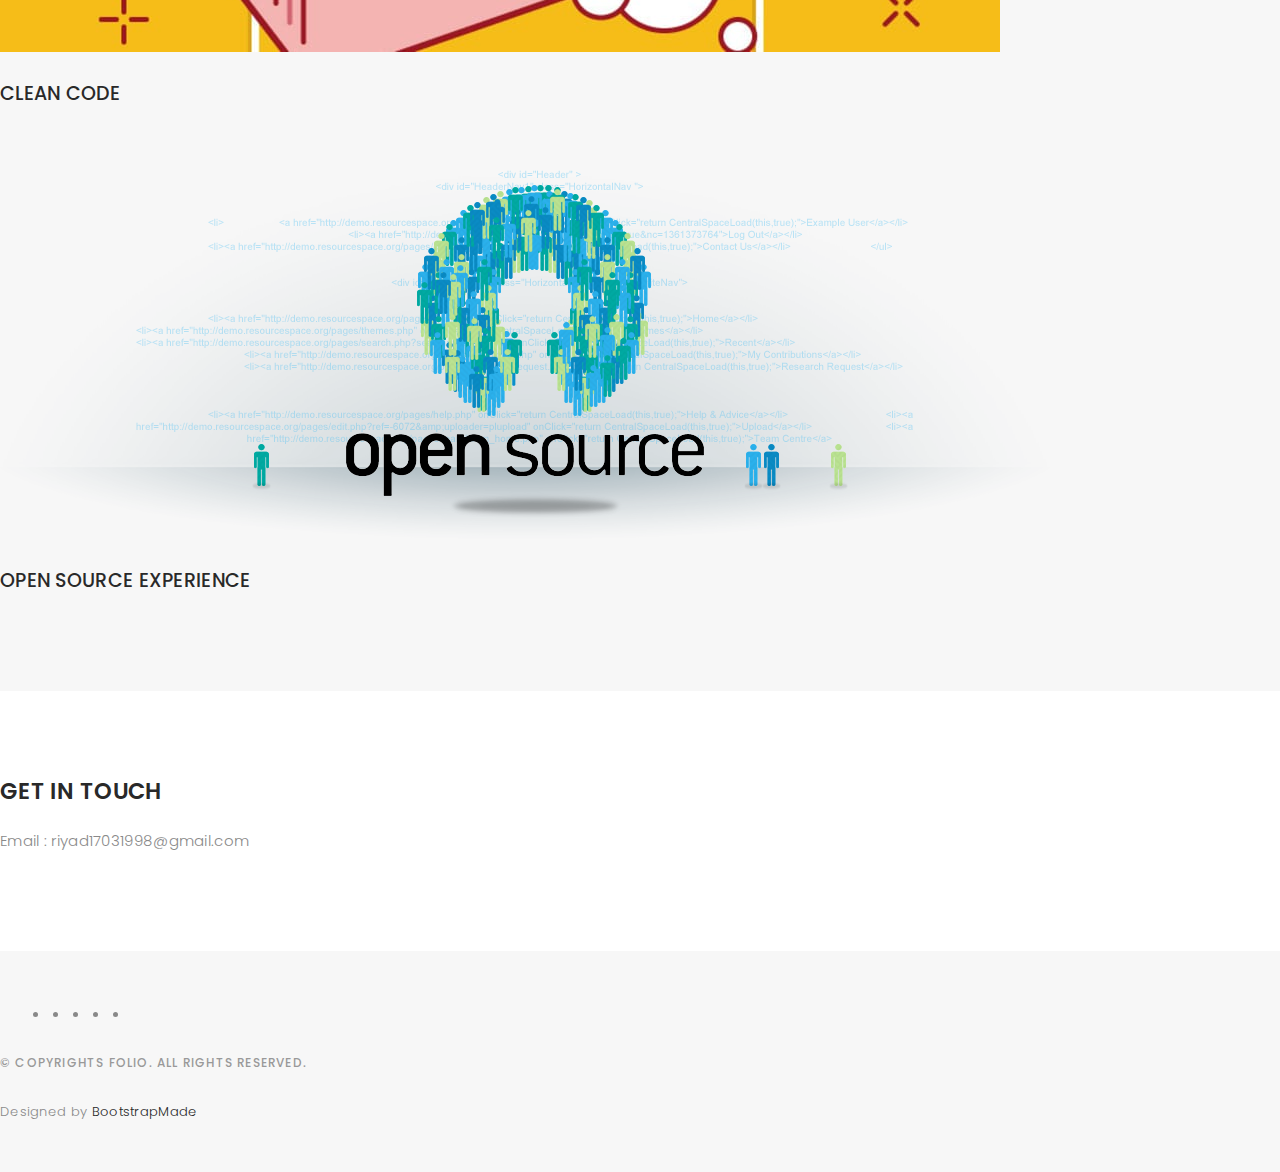
==== commit 9a8f436a: "Commited : images to the blog" ====
--- a/index.html
+++ b/index.html
@@ -202,7 +202,7 @@
         <div class="row portfolio-container">
 
           <div class="col-lg-4 col-md-6 portfolio-item filter-resume">
-            <img src="assets/img/portfolio/portfolio-1.png" class="img-fluid" alt="" height="600" width="800" class=" contact-centre">
+            <img src="assets/img/portfolio/portfolio-1.png" class="img-fluid" alt="" height="600" width="800">
             <div class="portfolio-info">
               <h4>Resume</h4>
               <p>Resume</p>
@@ -214,7 +214,7 @@
           </div>
 
           <div class="col-lg-4 col-md-6 portfolio-item filter-projects">
-            <img src="assets/img/portfolio/portfolio-2.jpg" class="img-fluid" alt="" height="600" width="800" class=" contact-centre">
+            <img src="assets/img/portfolio/portfolio-2.jpg" class="img-fluid" alt="" height="600" width="800">
             <div class="portfolio-info">
               <h4>Project 1</h4>
               <p>Face recognition</p>
@@ -226,7 +226,7 @@
           </div>
 
           <div class="col-lg-4 col-md-6 portfolio-item filter-projects">
-            <img src="assets/img/portfolio/portfolio-3.jpg" class="img-fluid" alt="" height="600" width="800" class=" contact-centre">
+            <img src="assets/img/portfolio/portfolio-3.jpg" class="img-fluid" alt="" height="600" width="800">
             <div class="portfolio-info">
               <h4>Project 2</h4>
               <p>Virtual Assistant</p>
@@ -238,19 +238,19 @@
           </div>
 
           <div class="col-lg-4 col-md-6 portfolio-item filter-app">
-            <img src="assets/img/portfolio/portfolio-6.jpg" class="img-fluid" alt="" height="600" width="800" class=" contact-centre"> 
+            <img src="assets/img/portfolio/portfolio-6.gif" class="img-fluid" alt="" height="600" width="800">
             <div class="portfolio-info">
               <h4>Project 3</h4>
               <p>Neural Artistic Style Transfer</p>
-              <a href="assets/img/portfolio/Plus/Neural Artistic.jpg" data-gall="portfolioGallery" class="venobox preview-link"
-                title="Details"><i class="bx bx-plus"></i></a>
+              <a href="assets/img/portfolio/Plus/Neural Artistic.jpg" data-gall="portfolioGallery"
+                class="venobox preview-link" title="Details"><i class="bx bx-plus"></i></a>
               <a href="https://github.com/riya-17/Neural-Artistic-Style-Transfer" target="_blank" class="details-link"
                 title="Repository"><i class="bx bx-link"></i></a>
             </div>
           </div>
 
           <div class="col-lg-4 col-md-6 portfolio-item filter-projects">
-            <img src="assets/img/portfolio/portfolio-4.jpg" class="img-fluid" alt="" height="600" width="800" class=" contact-centre">
+            <img src="assets/img/portfolio/portfolio-4.jpg" class="img-fluid" alt="" height="600" width="800">
             <div class="portfolio-info">
               <h4>Project 4</h4>
               <p>Celestial bodies detection</p>
@@ -262,12 +262,12 @@
           </div>
 
           <div class="col-lg-4 col-md-6 portfolio-item filter-projects">
-            <img src="assets/img/portfolio/portfolio-5.jpg" class="img-fluid" alt="" height="600" width="800" class=" contact-centre">
+            <img src="assets/img/portfolio/portfolio-5.jpg" class="img-fluid" alt="" height="600" width="800">
             <div class="portfolio-info">
               <h4>Project 5</h4>
               <p> Personal Digital Assistant</p>
-              <a href="assets/img/portfolio/Plus/Personal assistant.jpg" data-gall="portfolioGallery" class="venobox preview-link"
-                title="What It can do!"><i class="bx bx-plus"></i></a>
+              <a href="assets/img/portfolio/Plus/Personal assistant.jpg" data-gall="portfolioGallery"
+                class="venobox preview-link" title="What It can do!"><i class="bx bx-plus"></i></a>
               <a href="https://riya-17.github.io/Personal-Digital-Assistant/" target="_blank" class="details-link"
                 title="Website"><i class="bx bx-link"></i></a>
             </div>
@@ -297,13 +297,13 @@
               <div class="col-lg-4 col-md-6">
                 <div class="journal-info">
 
-                  <a href="blog-single.html"><img src="assets/img/blog-post-1.jpg" class="img-responsive" alt="img"></a>
+                  <a href="particularpatch.html"><img src="assets/img/Blog/Github.jpg" class="img-responsive" alt="img"></a>
 
                   <div class="journal-txt">
 
-                    <h4><a href="blog-single.html">SO LETS MAKE THE MOST IS BEAUTIFUL</a></h4>
-                    <p class="separator">To an English person, it will seem like simplified English
-                    </p>
+                    <h4><a href="particularpatch.html">PICKING PARTICULAR PATCHES FROM COMMITS</a></h4>
+                    <!--<p class="separator">To an English person, it will seem like simplified English
+                    </p>-->
 
                   </div>
 
@@ -313,13 +313,13 @@
               <div class="col-lg-4 col-md-6">
                 <div class="journal-info">
 
-                  <a href="blog-single.html"><img src="assets/img/blog-post-2.jpg" class="img-responsive" alt="img"></a>
+                  <a href="pbench.html"><img src="assets/img/Blog/Pbench-img.png" class="img-responsive" alt="img"></a>
 
                   <div class="journal-txt">
 
-                    <h4><a href="blog-single.html">WE'RE GONA MAKE DREAMS COMES</a></h4>
-                    <p class="separator">To an English person, it will seem like simplified English
-                    </p>
+                    <h4><a href="pbench.html">PBENCH - ONE RING TO RUE THEM ALL</a></h4>
+                    <!--<p class="separator">To an English person, it will seem like simplified English
+                    </p>-->
 
                   </div>
 
@@ -329,13 +329,45 @@
               <div class="col-lg-4 col-md-6">
                 <div class="journal-info">
 
-                  <a href="blog-single.html"><img src="assets/img/blog-post-3.jpg" class="img-responsive" alt="img"></a>
+                  <a href="motivation.html"><img src="assets/img/Blog/Dreams.jpg" class="img-responsive" alt="img"></a>
 
                   <div class="journal-txt">
 
-                    <h4><a href="blog-single.html">NEW LIFE CIVILIZATIONS TO BOLDLY</a></h4>
-                    <p class="separator">To an English person, it will seem like simplified English
-                    </p>
+                    <h4><a href="motivation.html">MOTIVATION - FROM WHERE IT ALL STARTS</a></h4>
+                    <!--<p class="separator">To an English person, it will seem like simplified English
+                    </p>-->
+
+                  </div>
+
+                </div>
+              </div>
+              <div class="col-lg-4 col-md-6">
+                <div class="journal-info">
+
+                  <a href="cleancode.html"><img src="assets/img/Blog/cleancode.webp" class="img-responsive"
+                      alt="img"></a>
+
+                  <div class="journal-txt">
+
+                    <h4><a href="cleancode.html">CLEAN CODE</a></h4>
+                    <!--<p class="separator">To an English person, it will seem like simplified English
+                    </p>-->
+
+                  </div>
+
+                </div>
+              </div>
+              <div class="col-lg-4 col-md-6">
+                <div class="journal-info">
+
+                  <a href="opensourceexp.html"><img src="assets/img/Blog/open-source.png" class="img-responsive"
+                      alt="img"></a>
+
+                  <div class="journal-txt">
+
+                    <h4><a href="opensourceexp.html">OPEN SOURCE EXPERIENCE</a></h4>
+                    <!--<p class="separator">To an English person, it will seem like simplified English
+                    </p>-->
 
                   </div>
 
@@ -363,7 +395,7 @@
                   <!--<li><span>23 Main, Street</span></li>
                   <li><span>New York, United States</span></li>
                   <li><span>+88 01912704287</span></li>-->
-                  <li><span>Gmail : riyad17031998@gmail.com</span></li>
+                  <li><span>Email : riyad17031998@gmail.com</span></li>
                 </ul>
 
               </div>
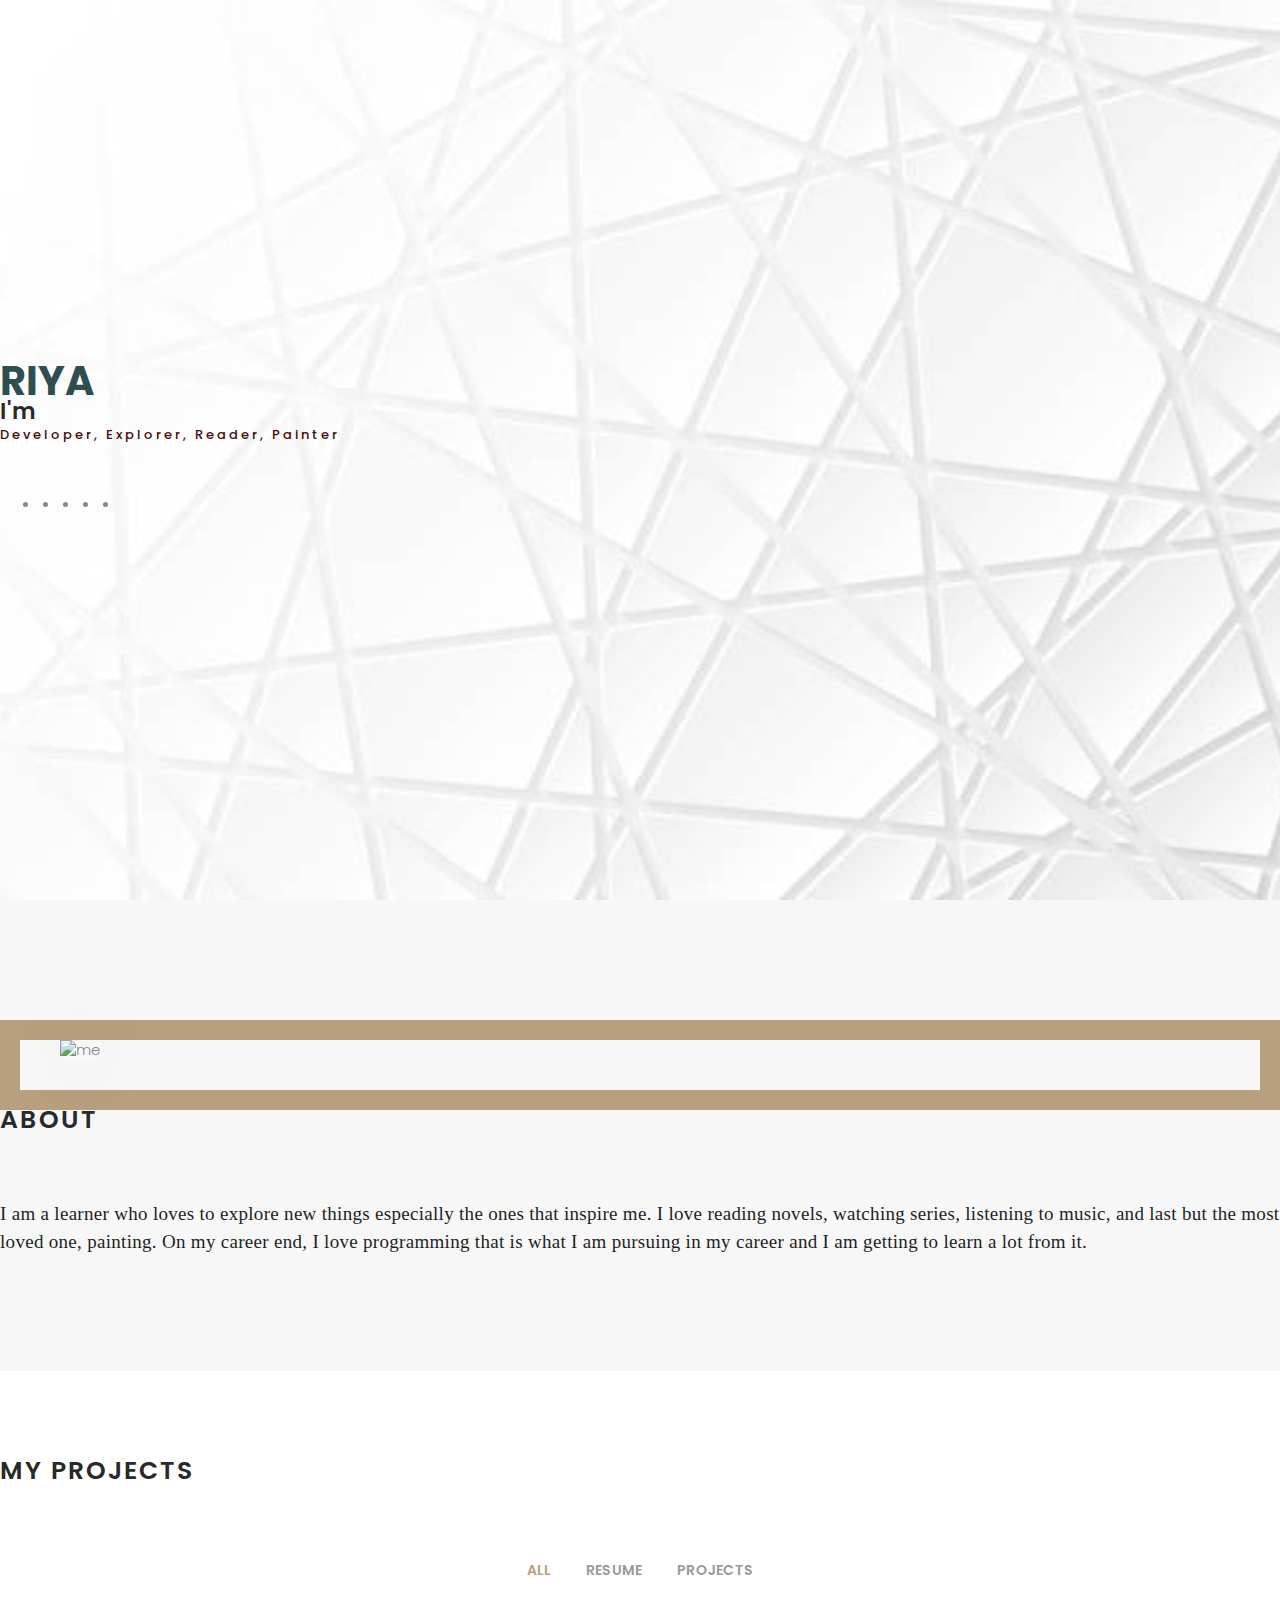
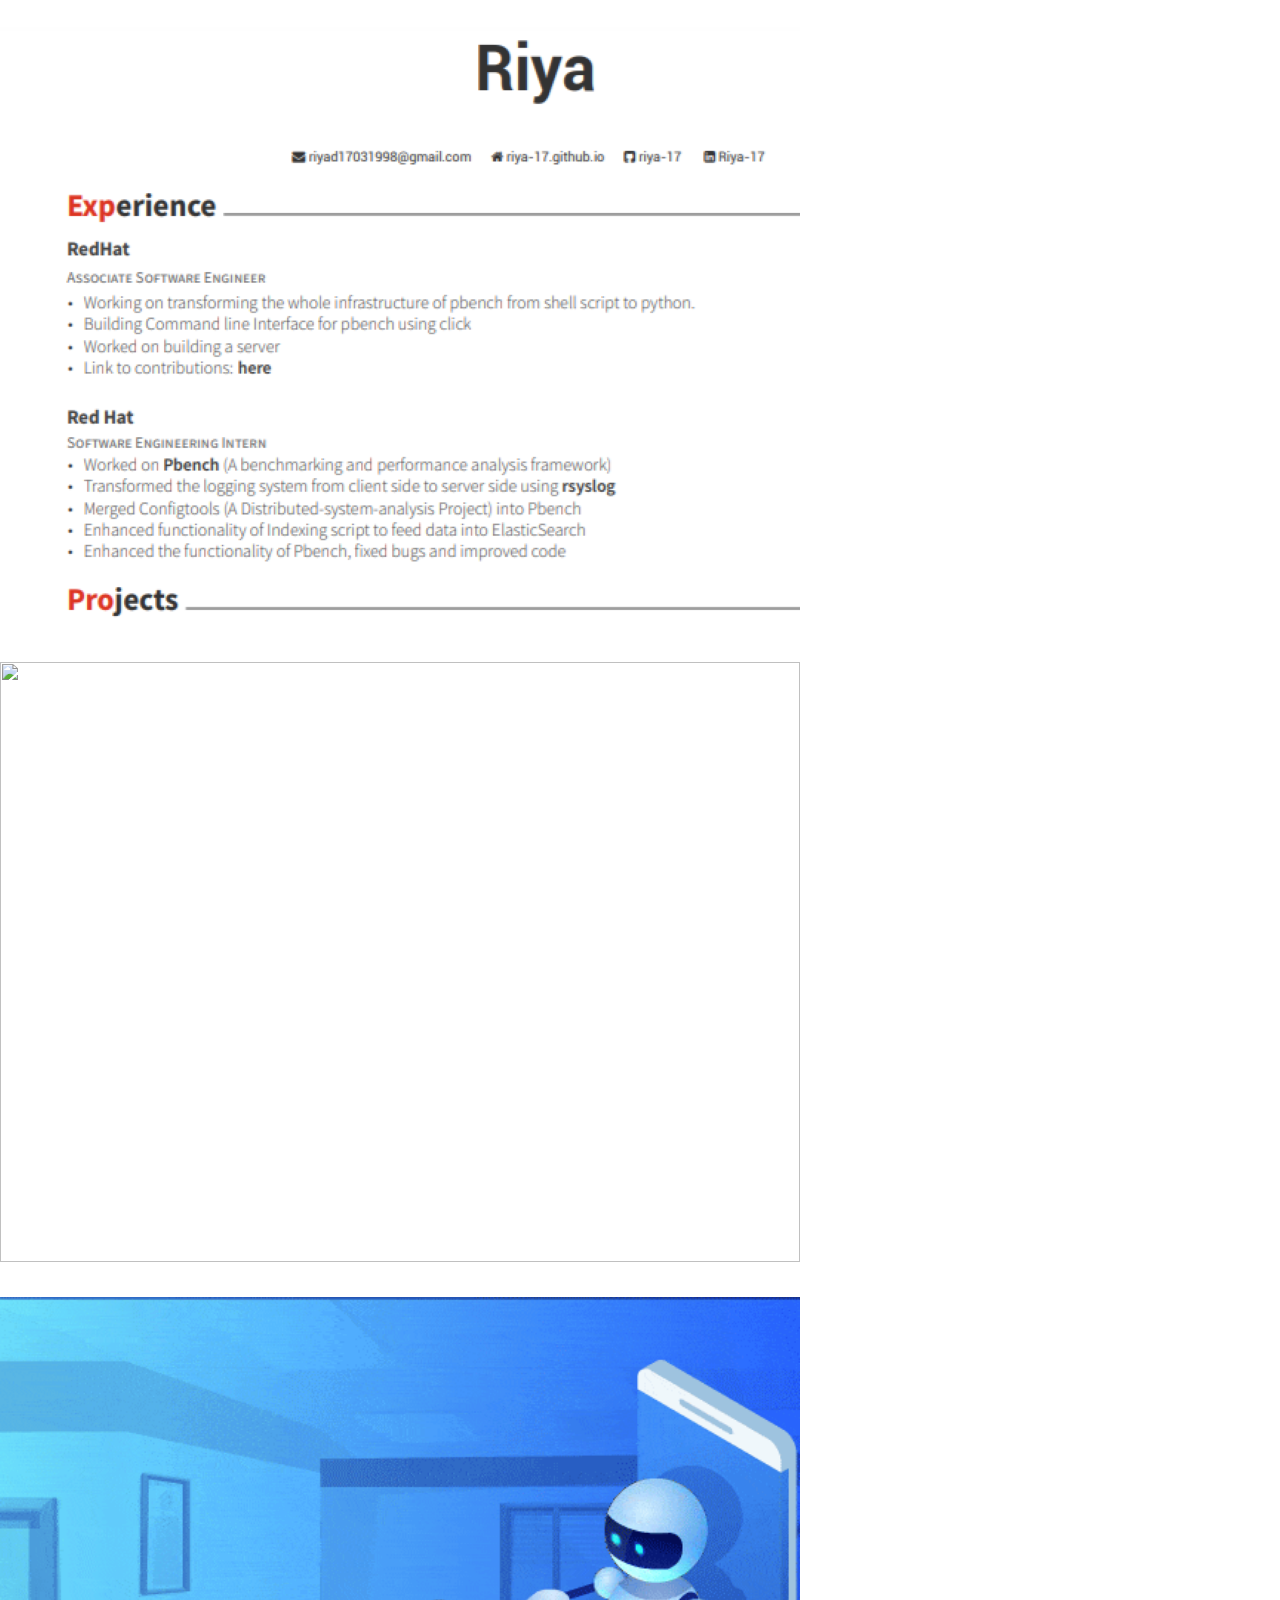
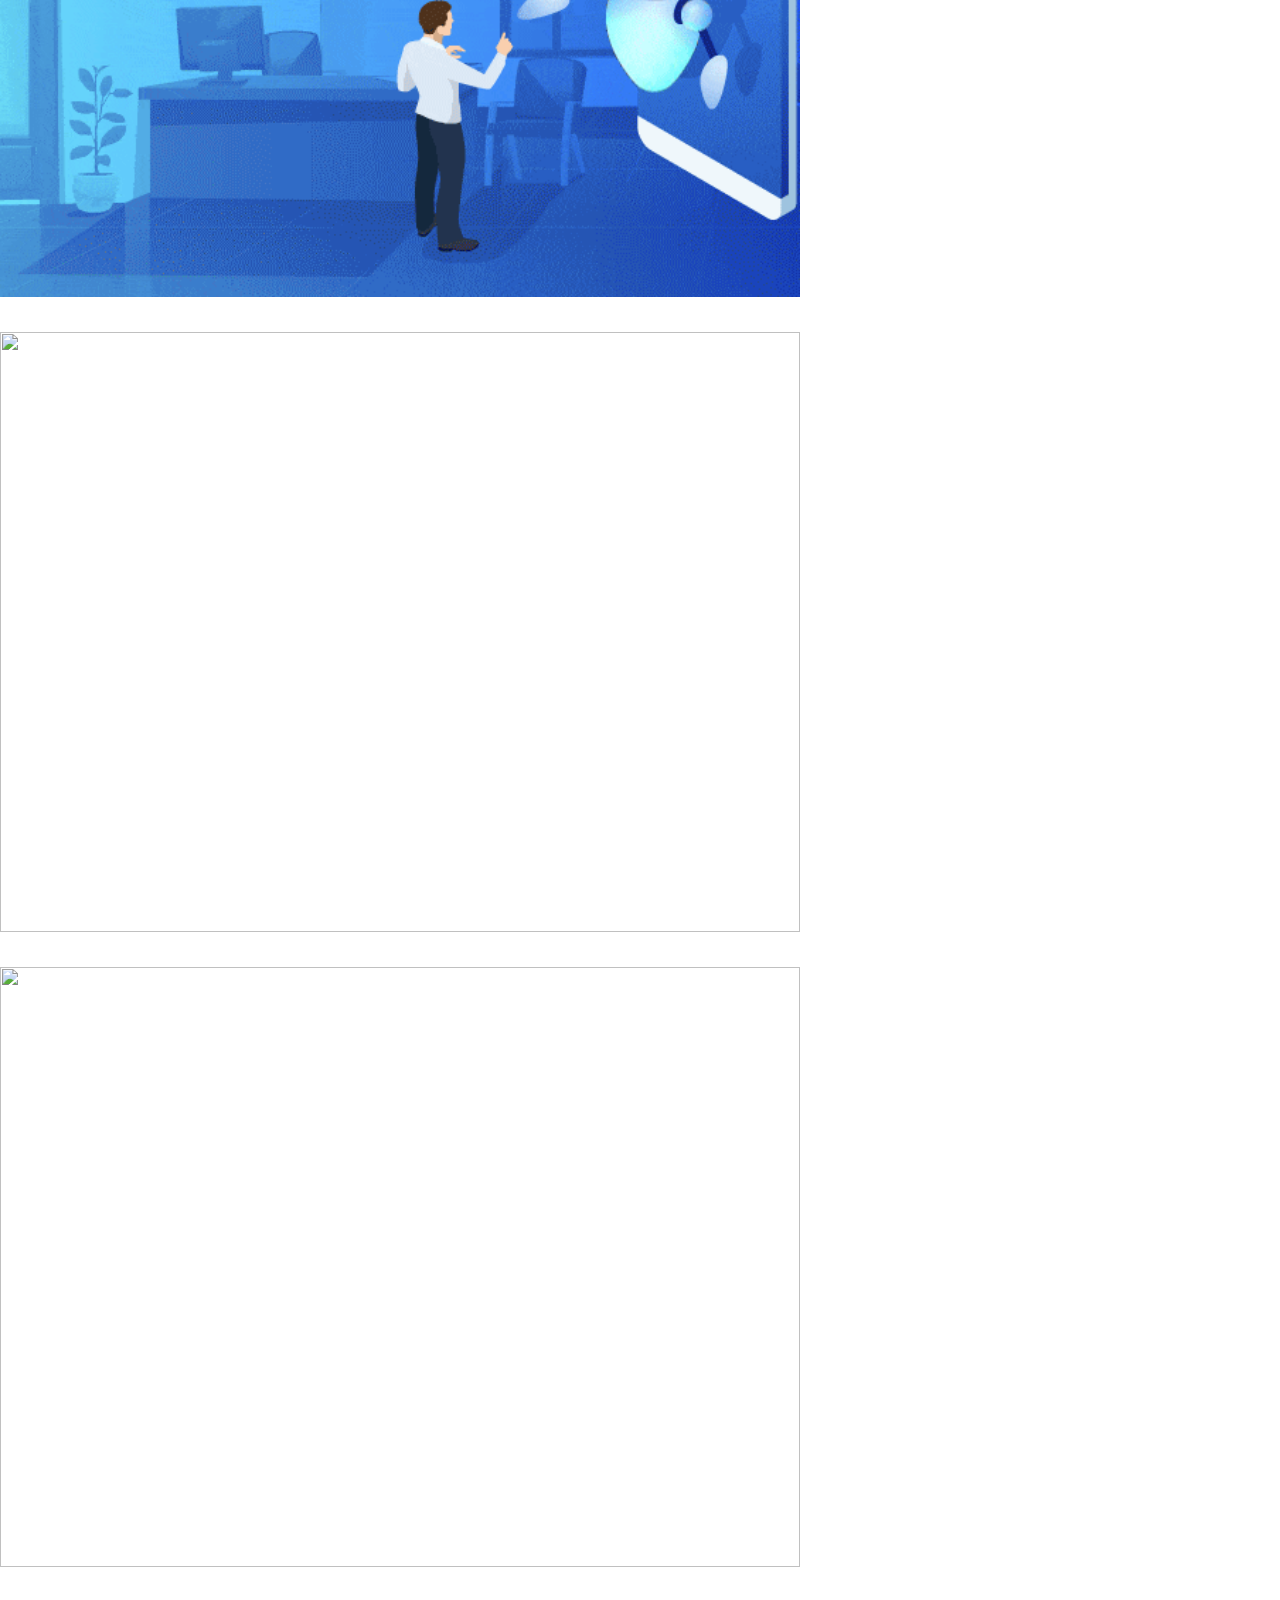
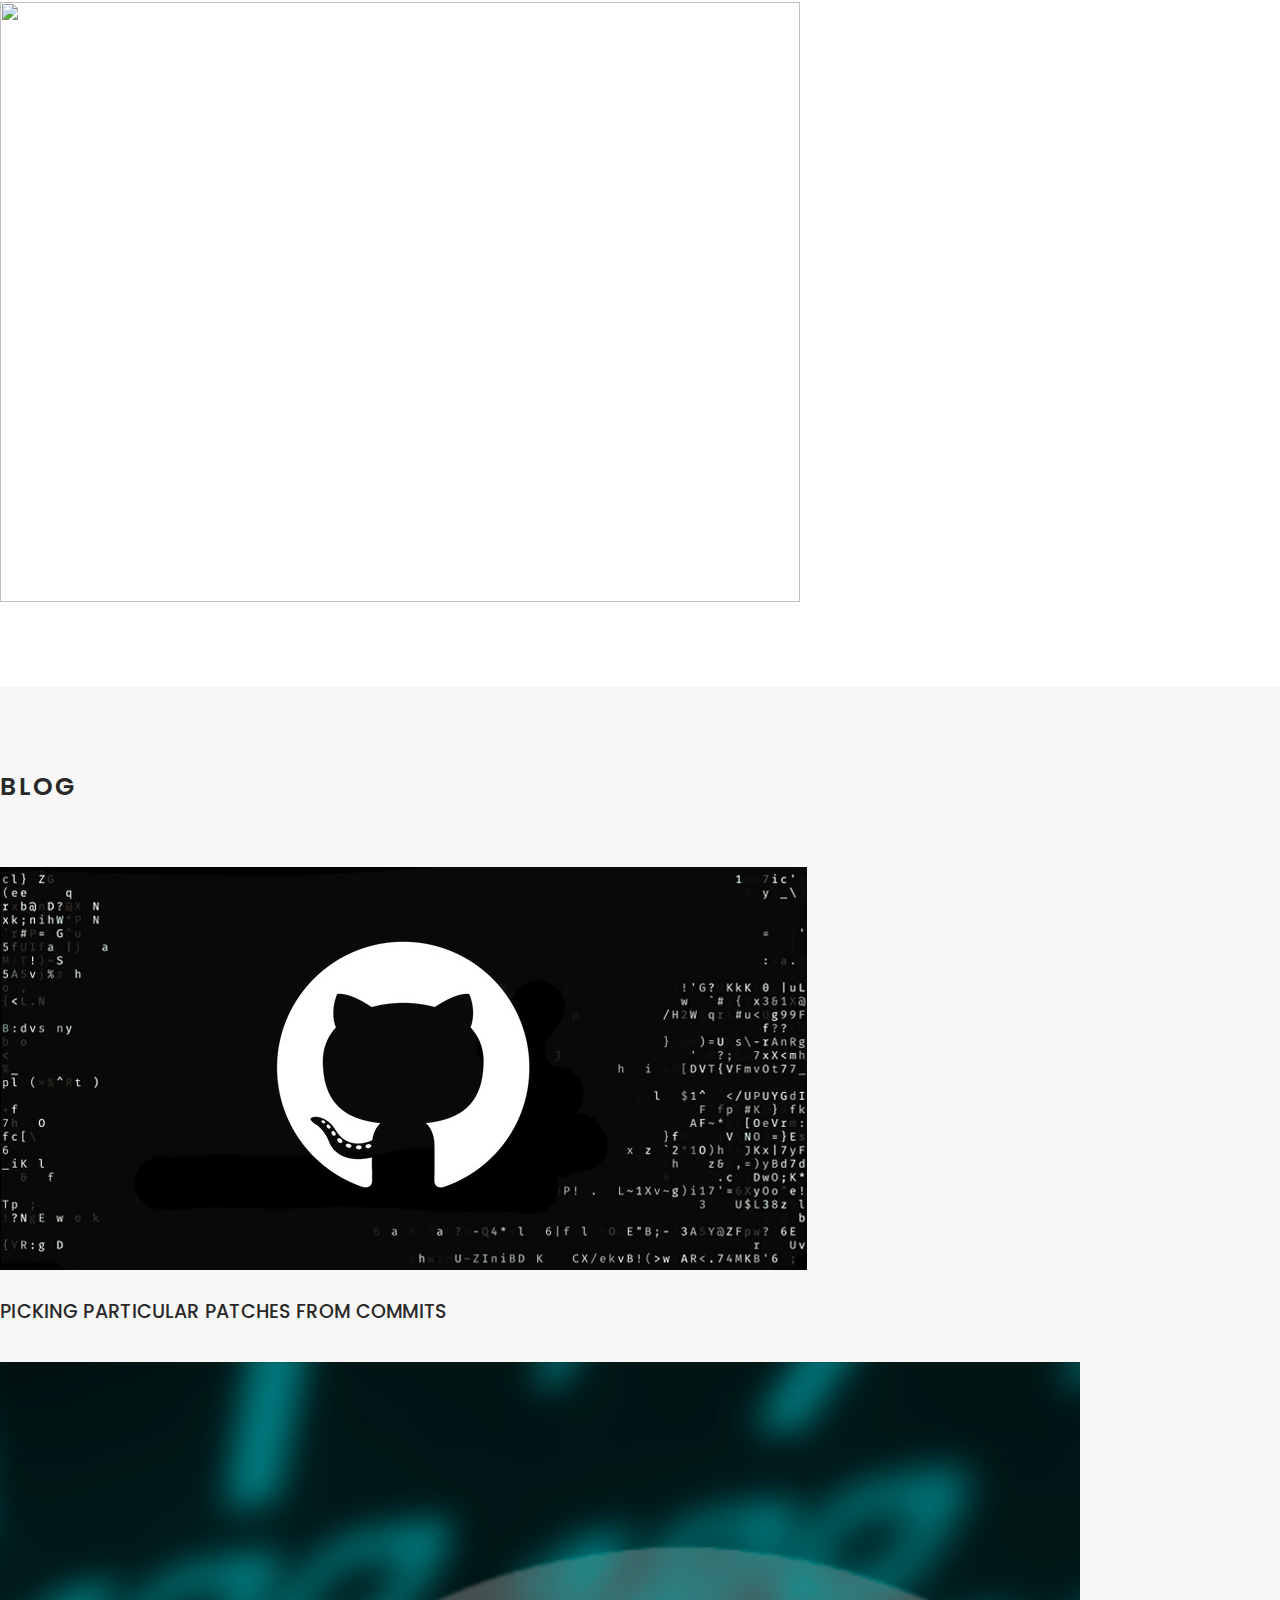
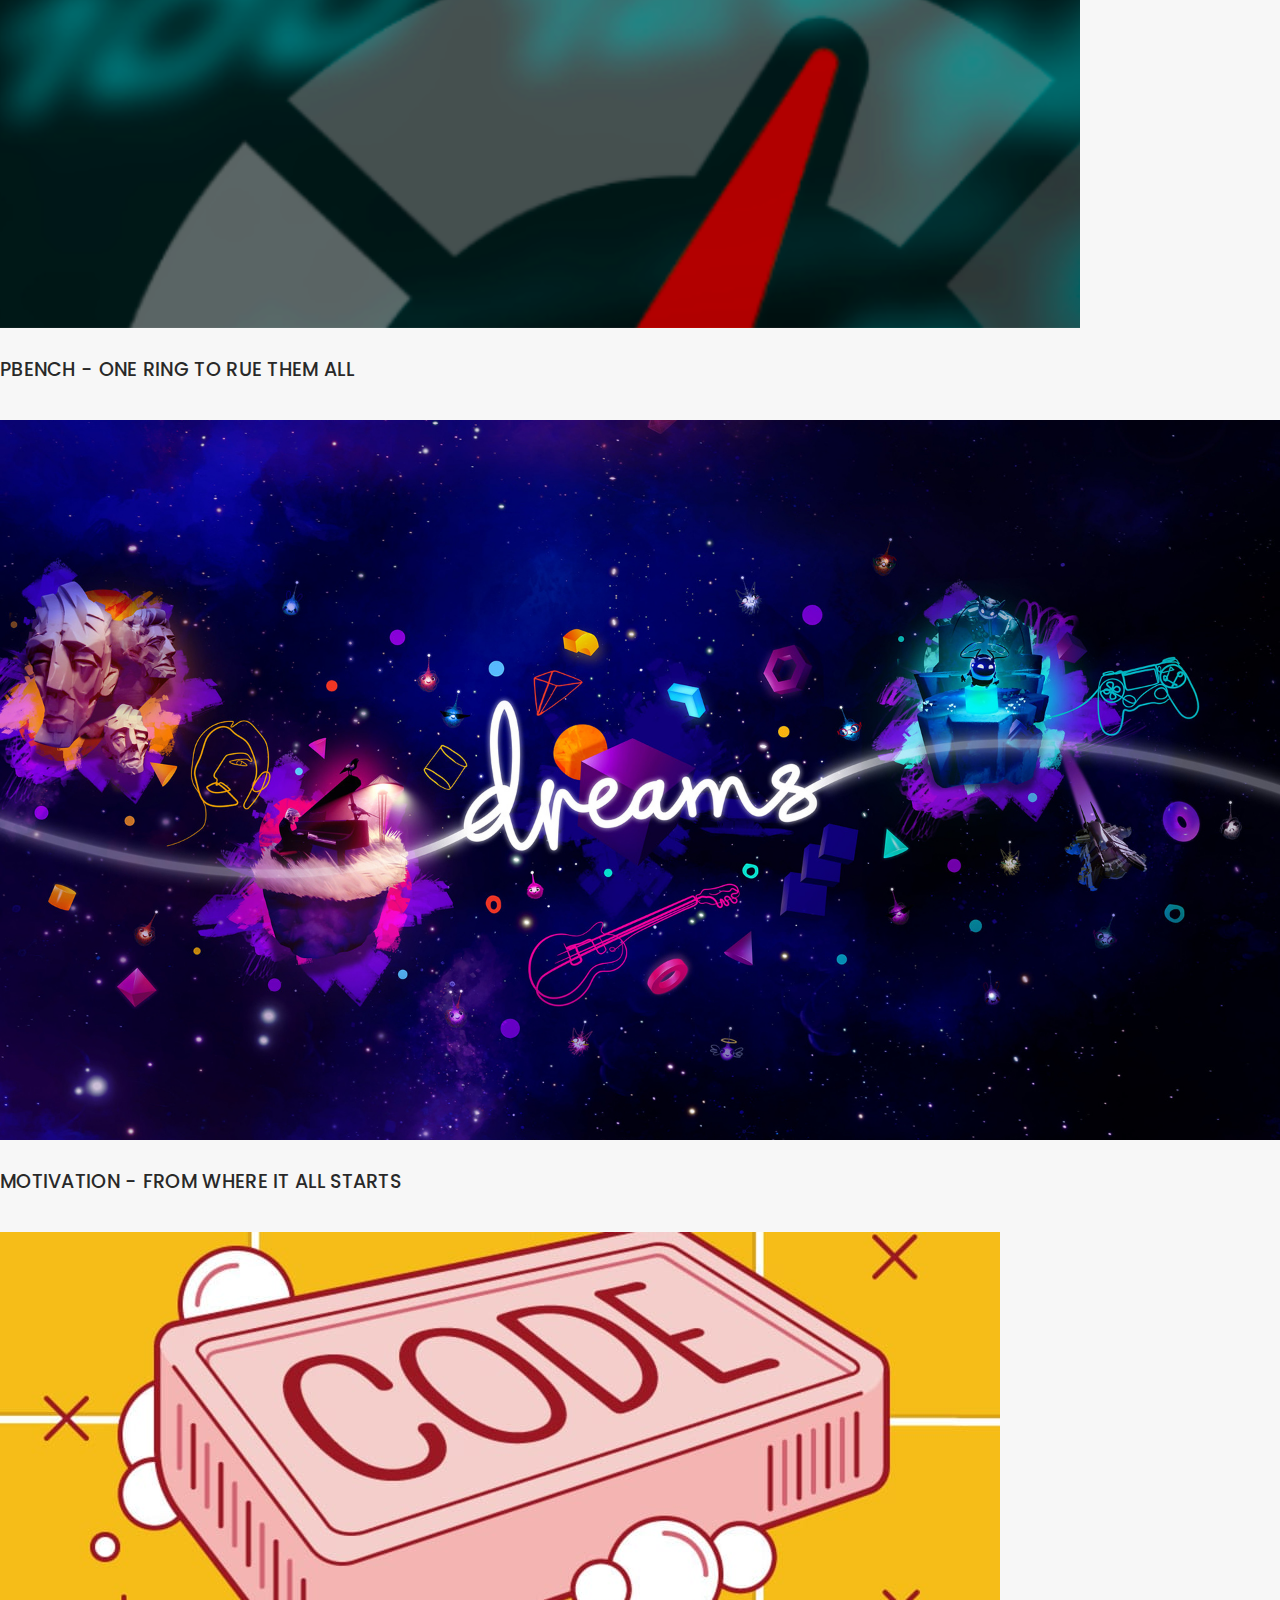
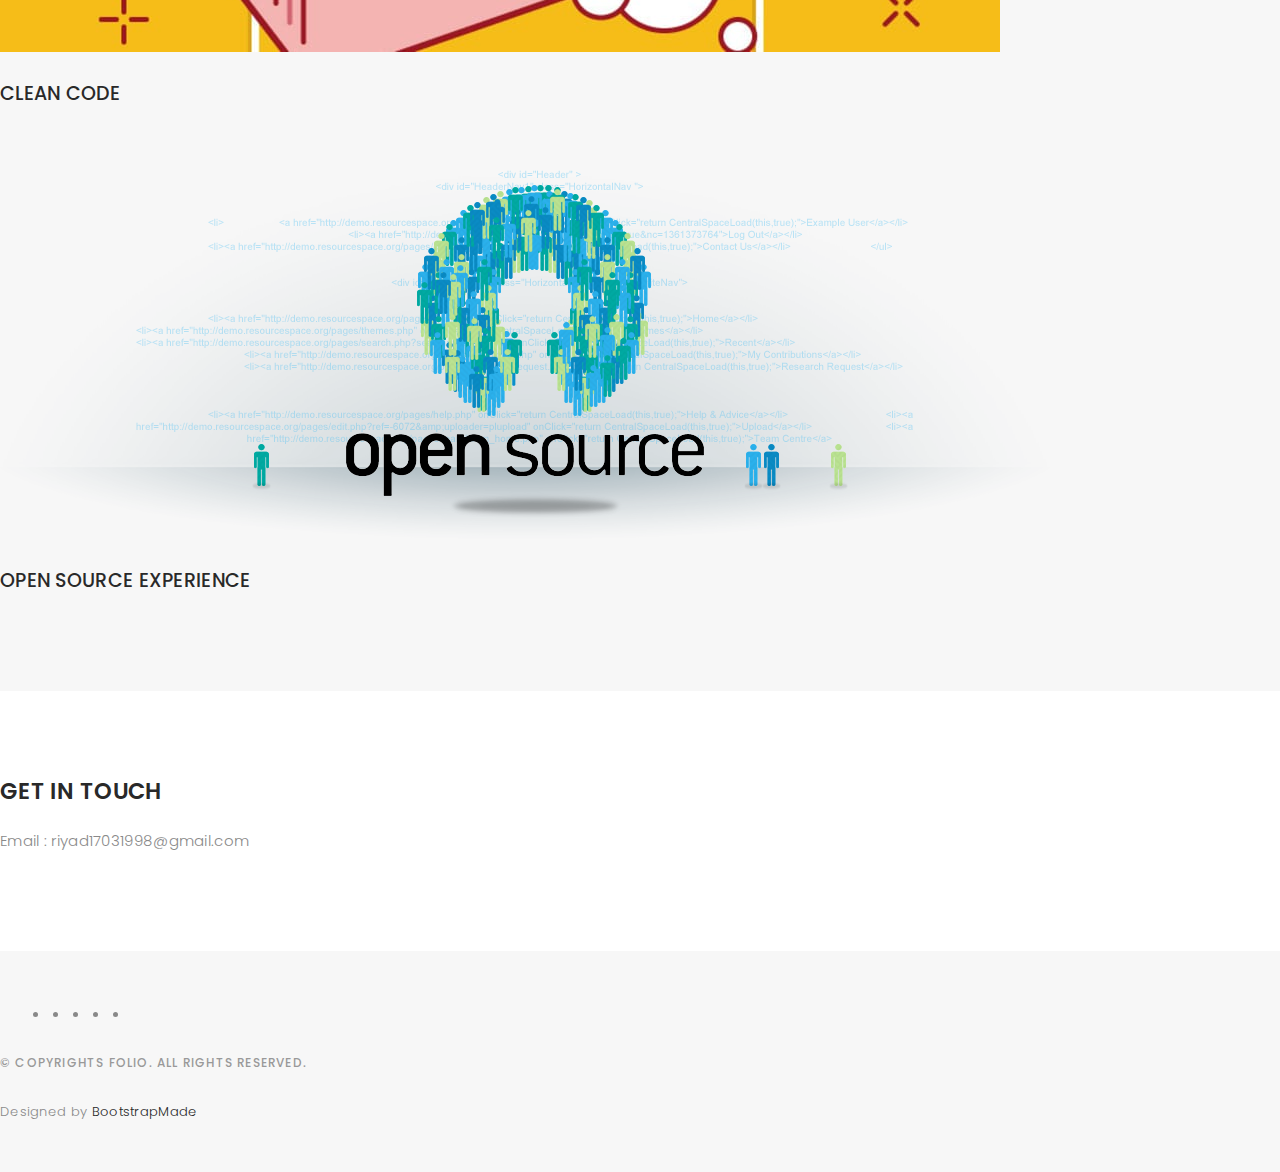
==== commit faf7257d: "Commited : resigzed the images" ====
--- a/index.html
+++ b/index.html
@@ -226,7 +226,7 @@
           </div>
 
           <div class="col-lg-4 col-md-6 portfolio-item filter-projects">
-            <img src="assets/img/portfolio/portfolio-3.jpg" class="img-fluid" alt="" height="600" width="800">
+            <img src="assets/img/portfolio/portfolio-3.gif" class="img-fluid" alt="" height="600" width="800">
             <div class="portfolio-info">
               <h4>Project 2</h4>
               <p>Virtual Assistant</p>
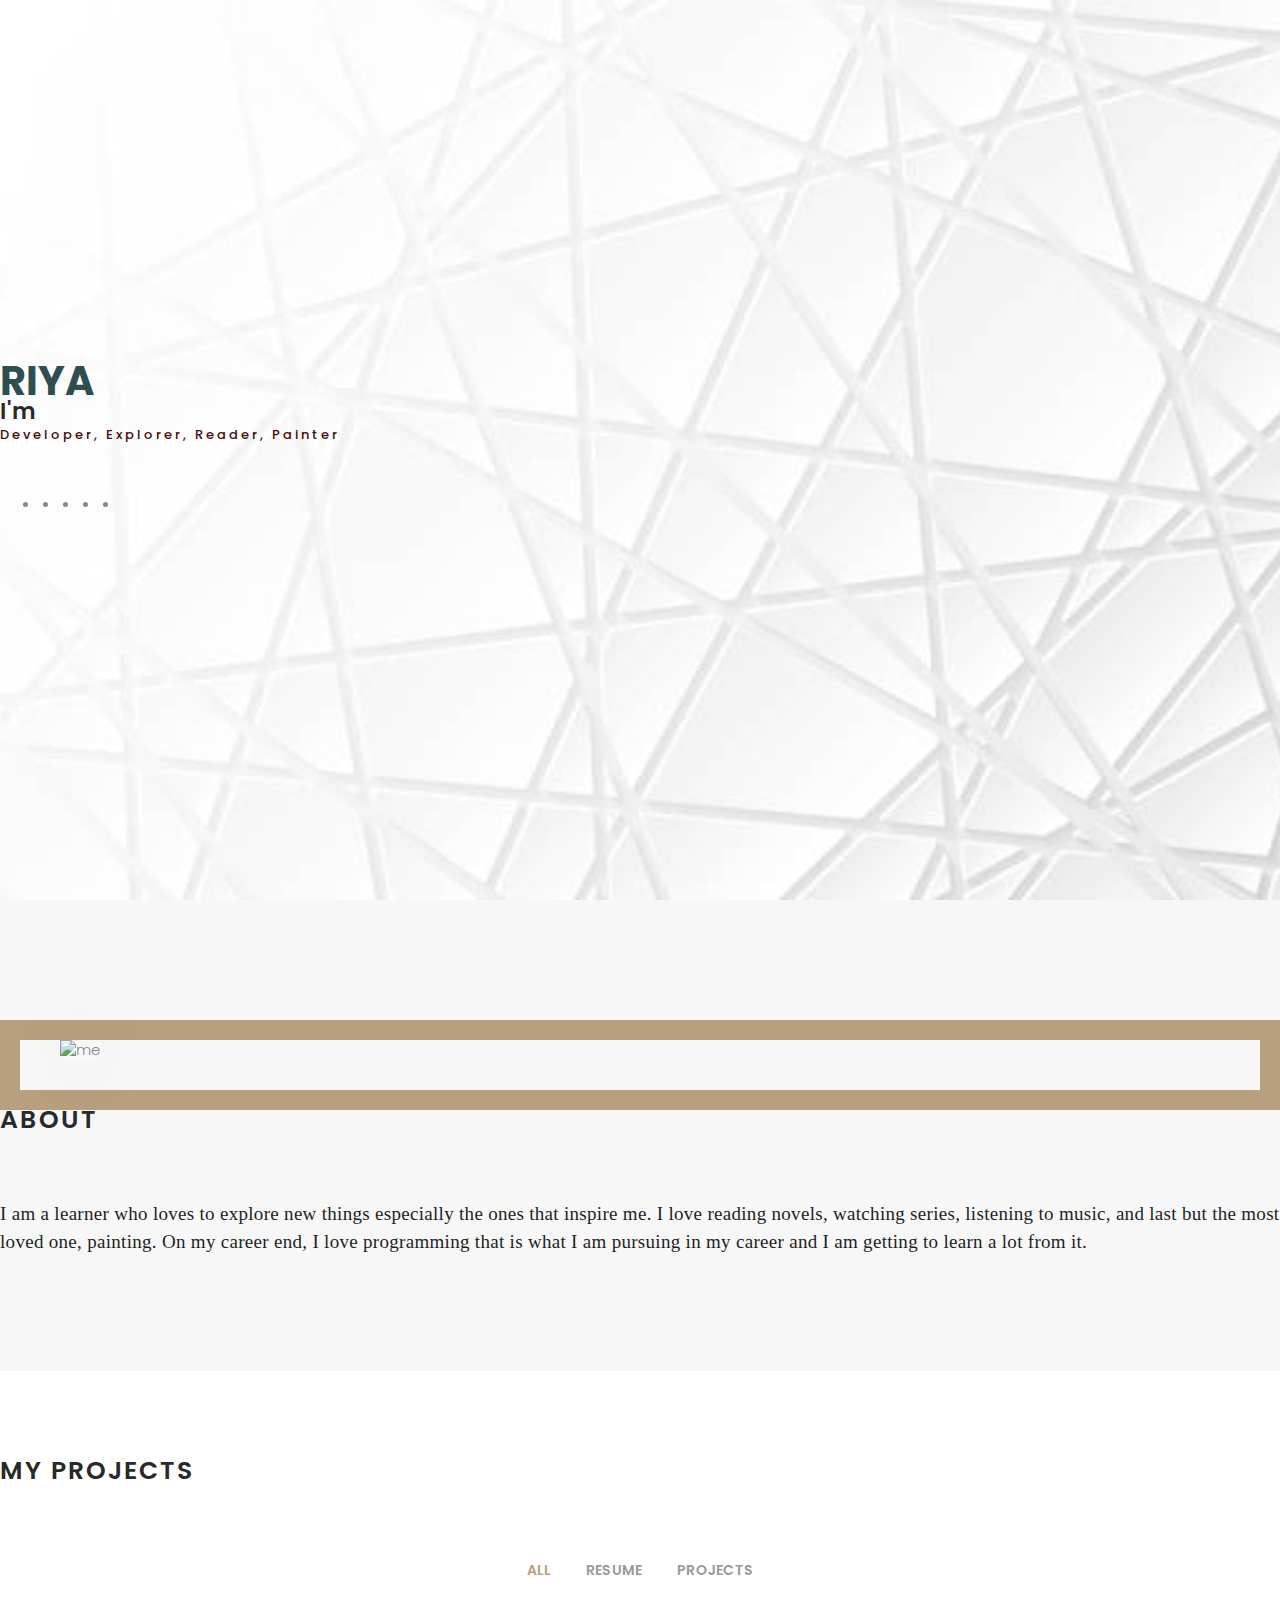
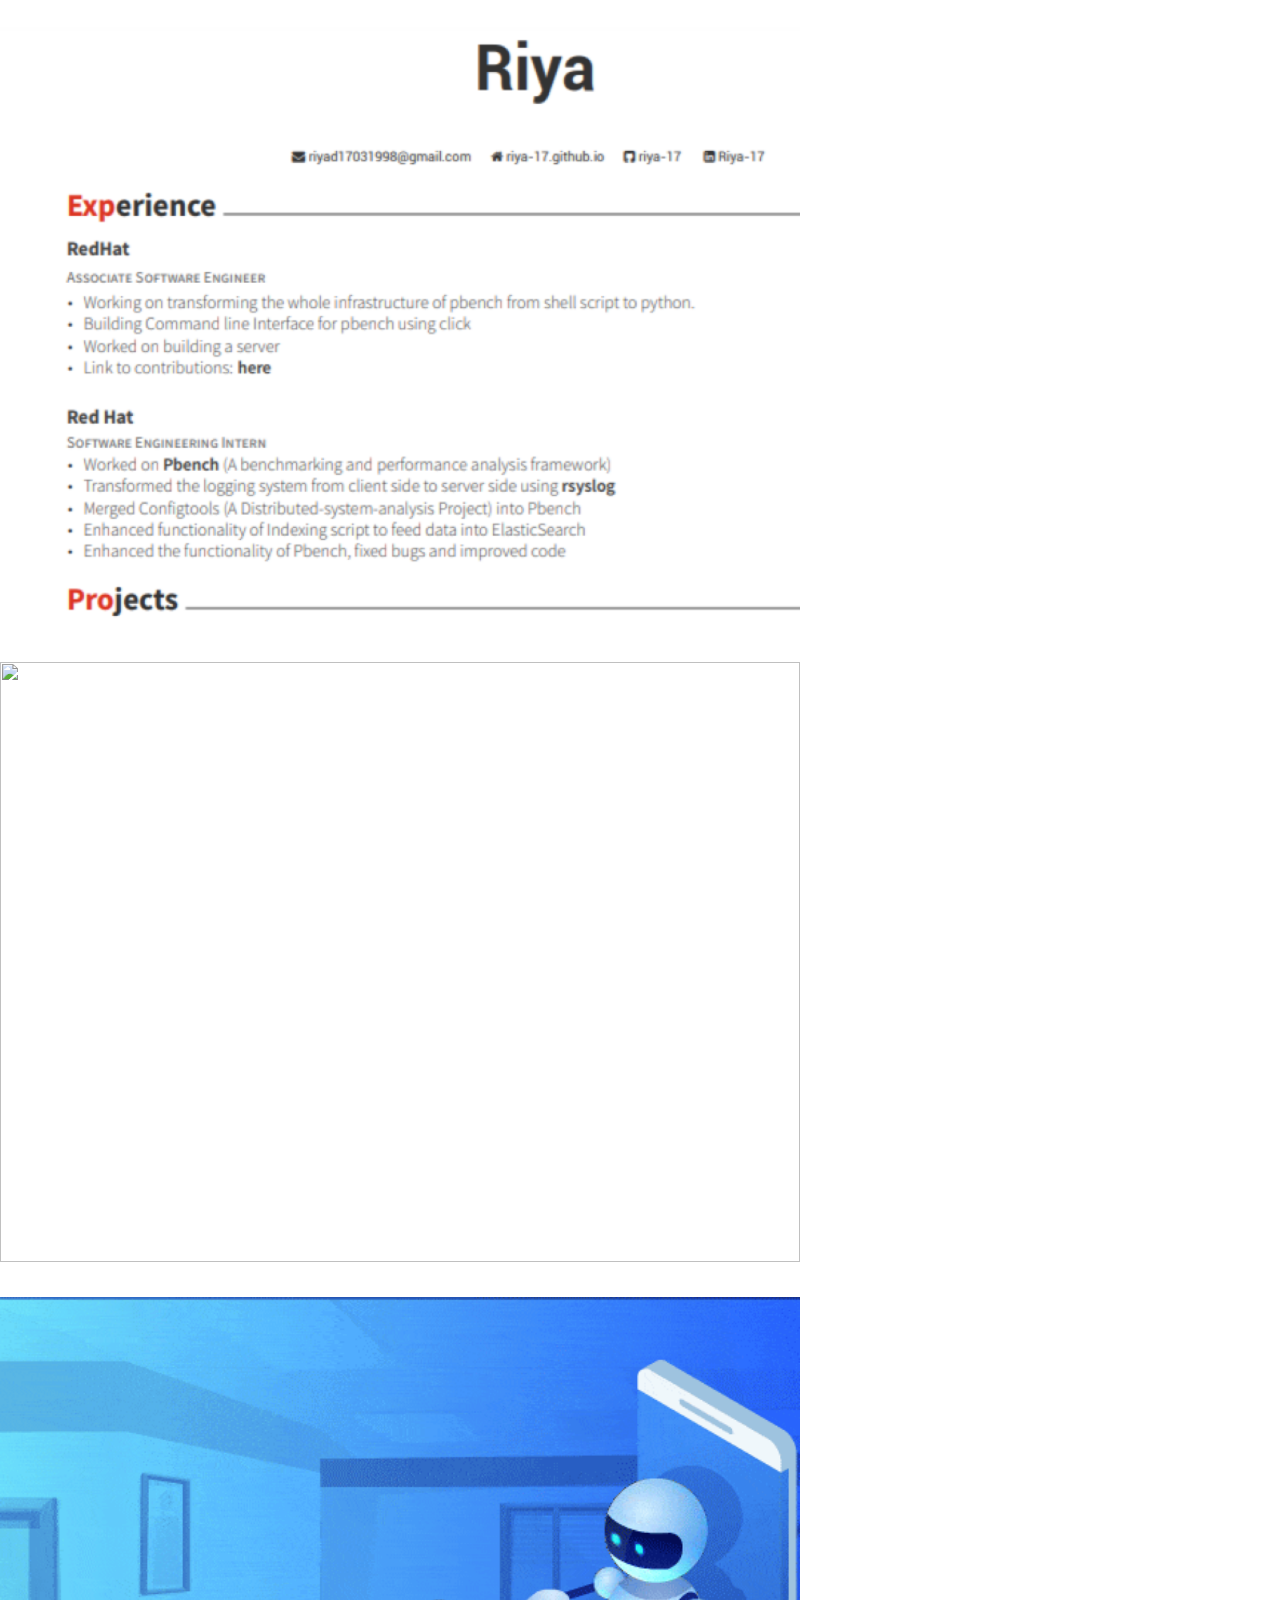
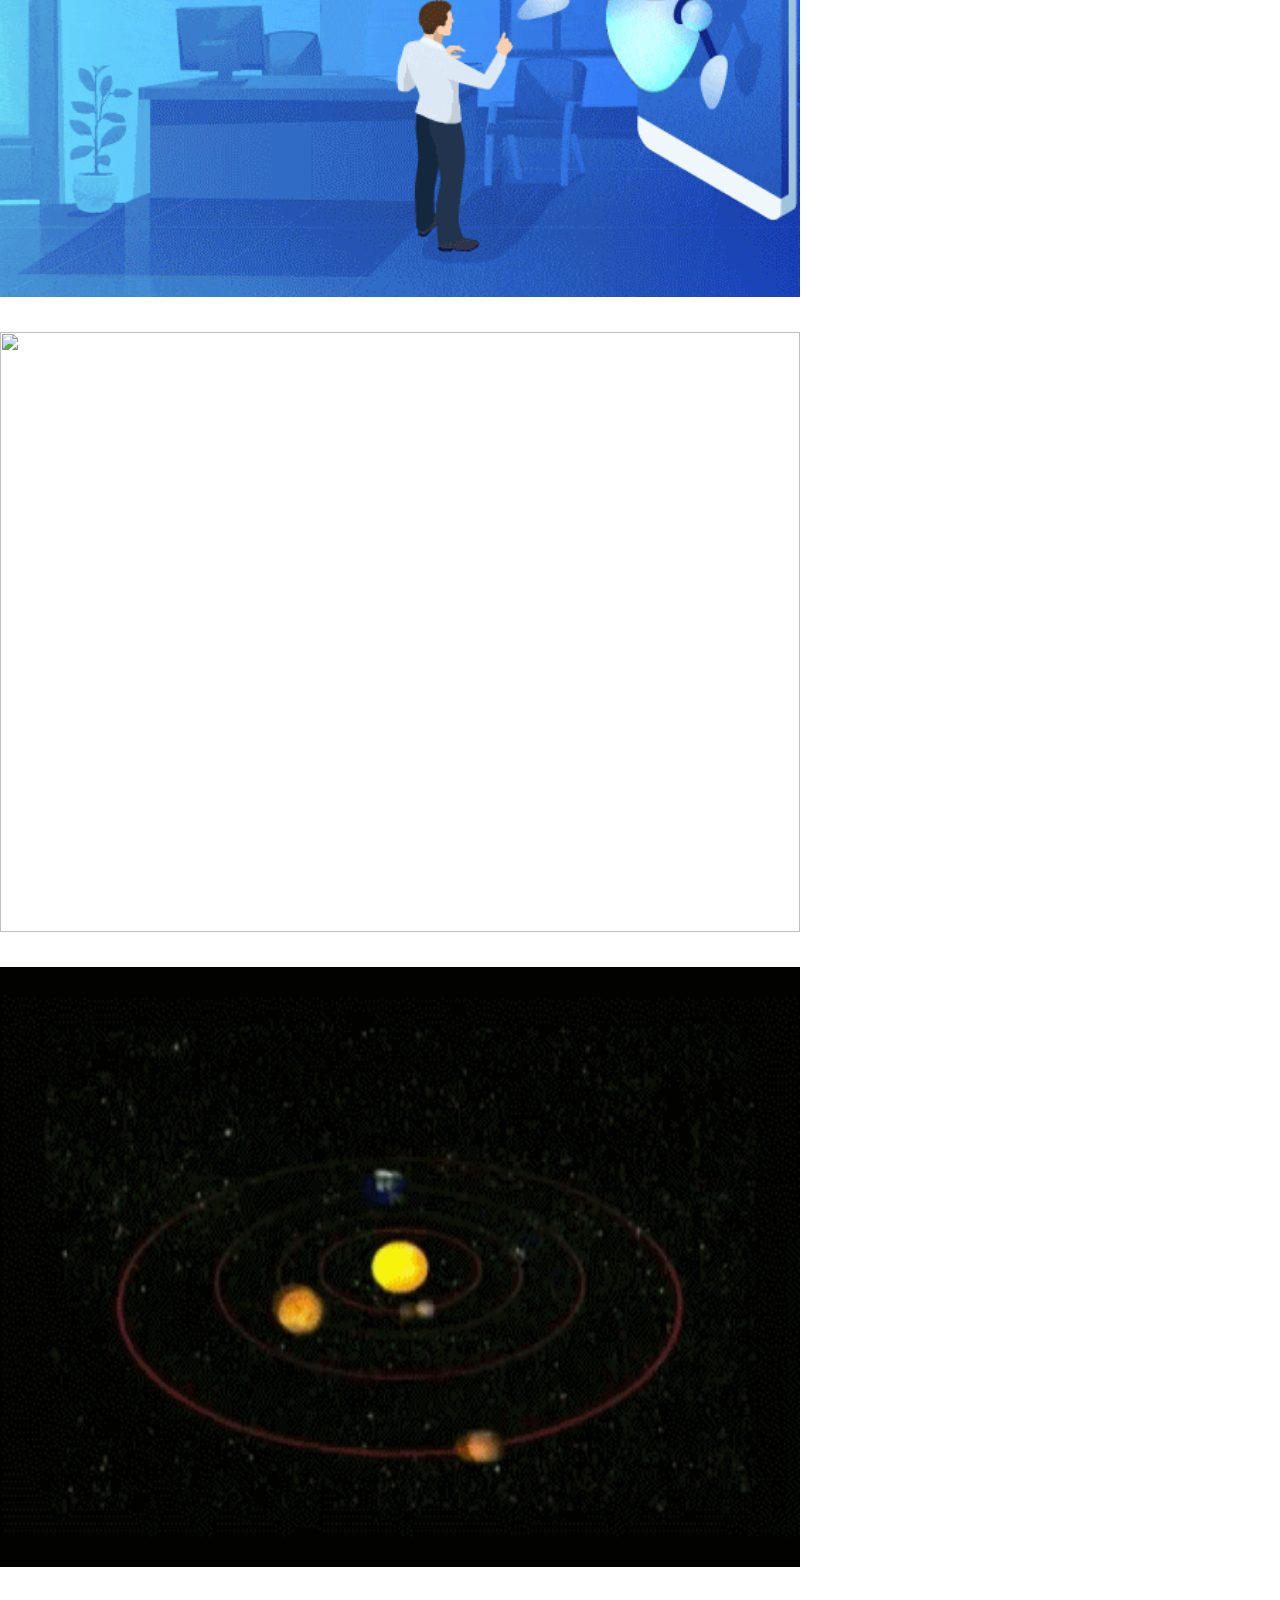
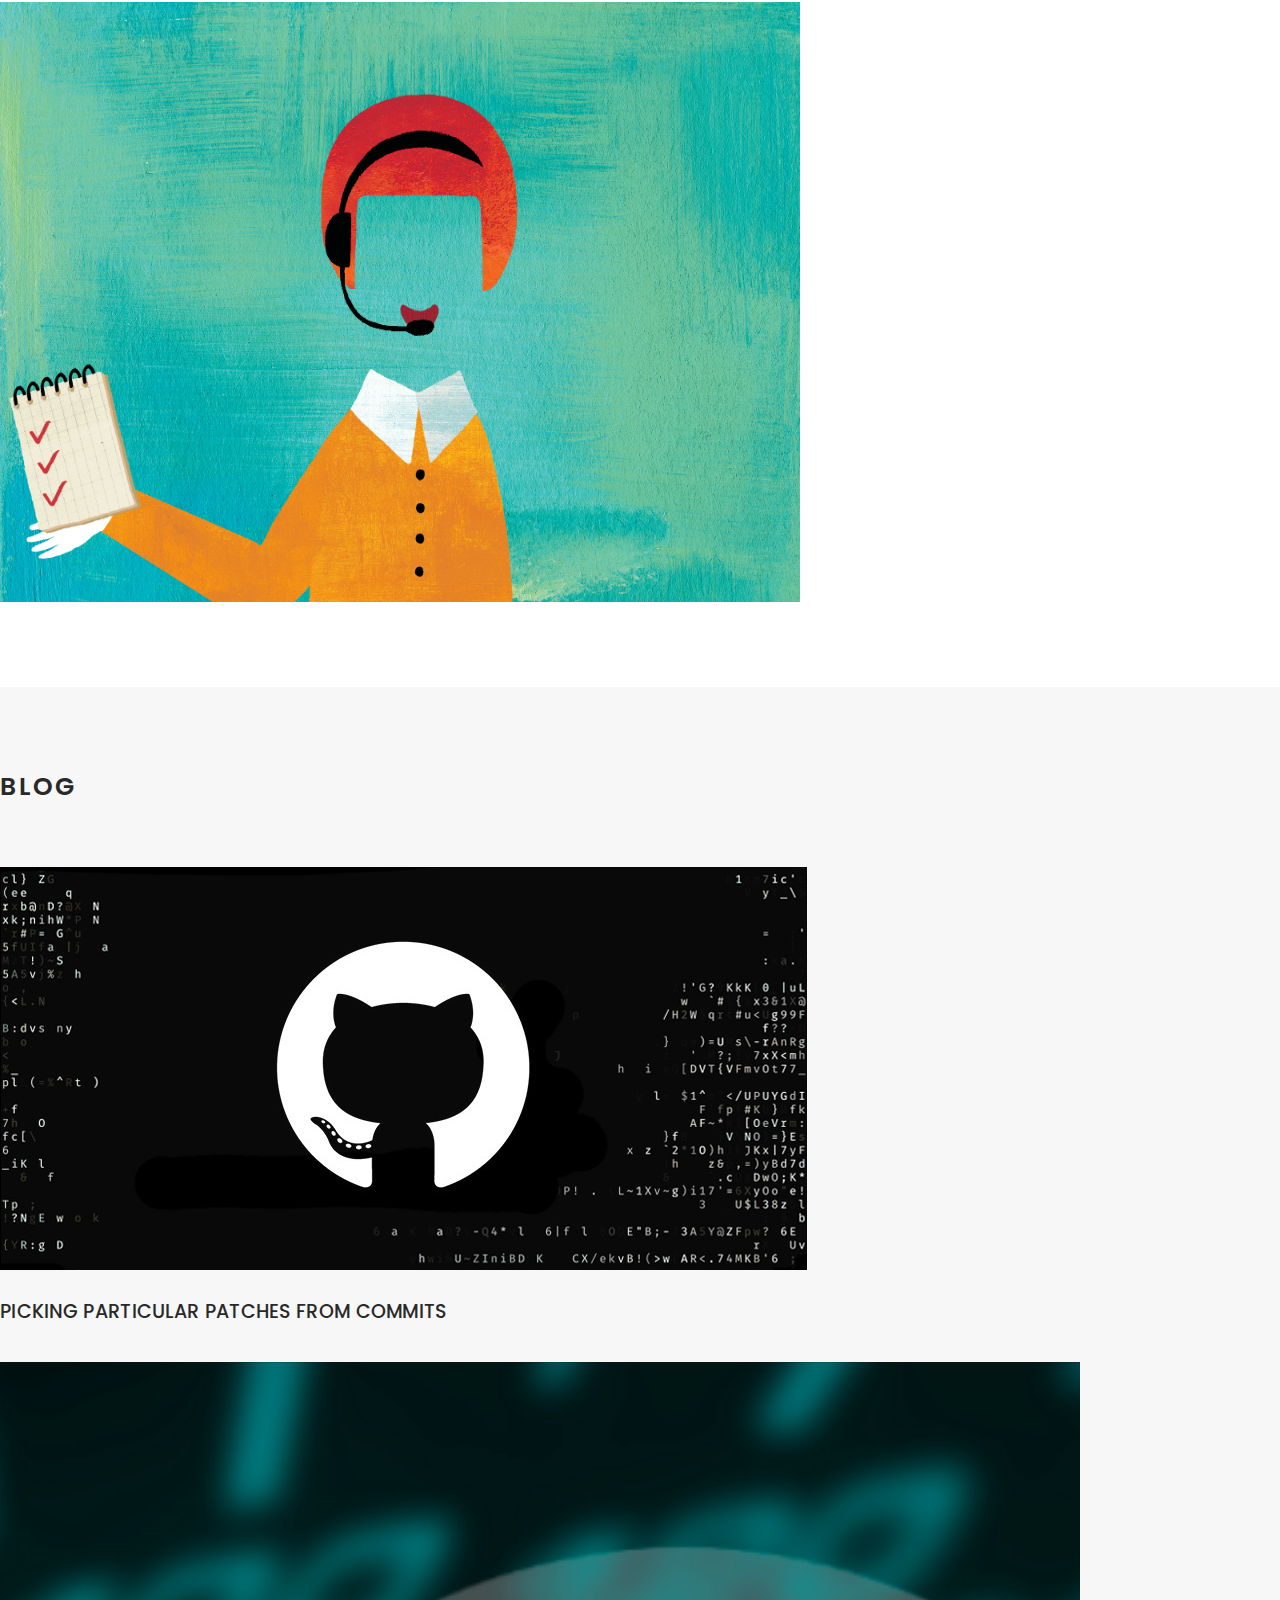
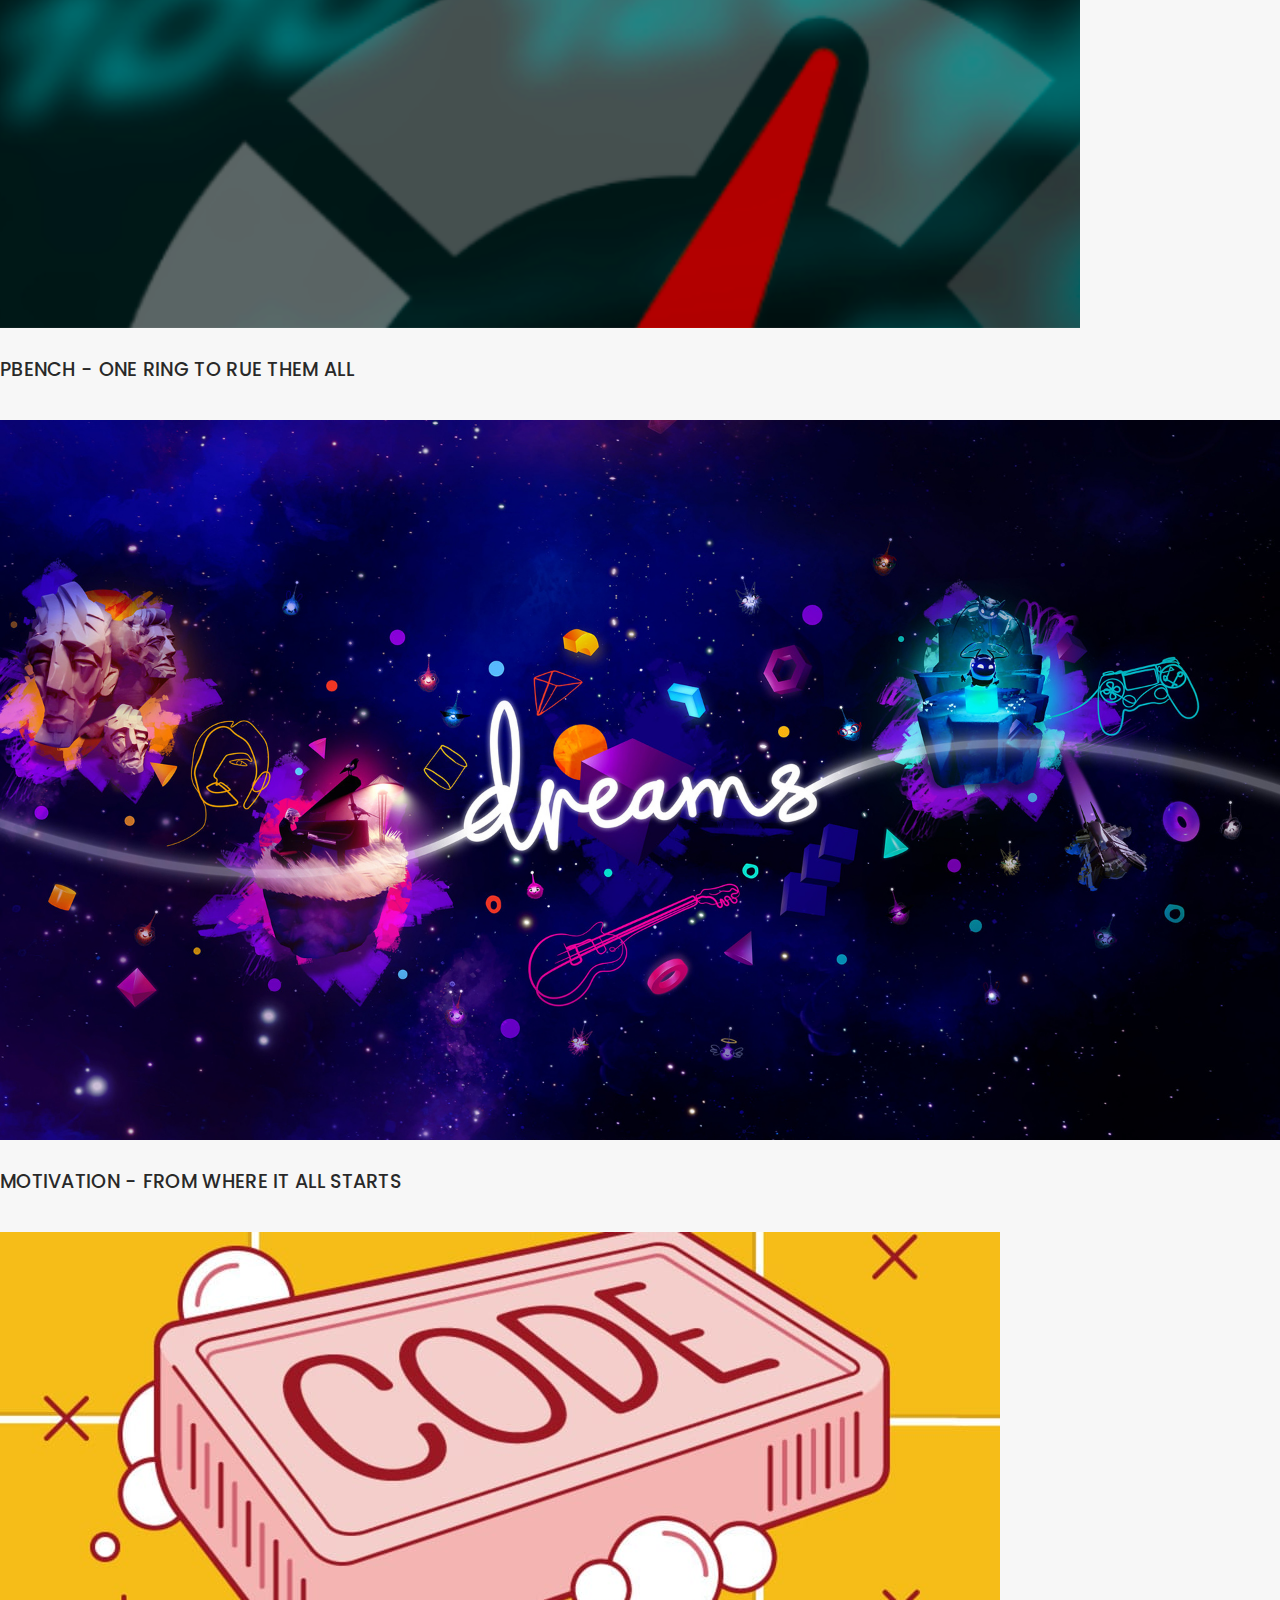
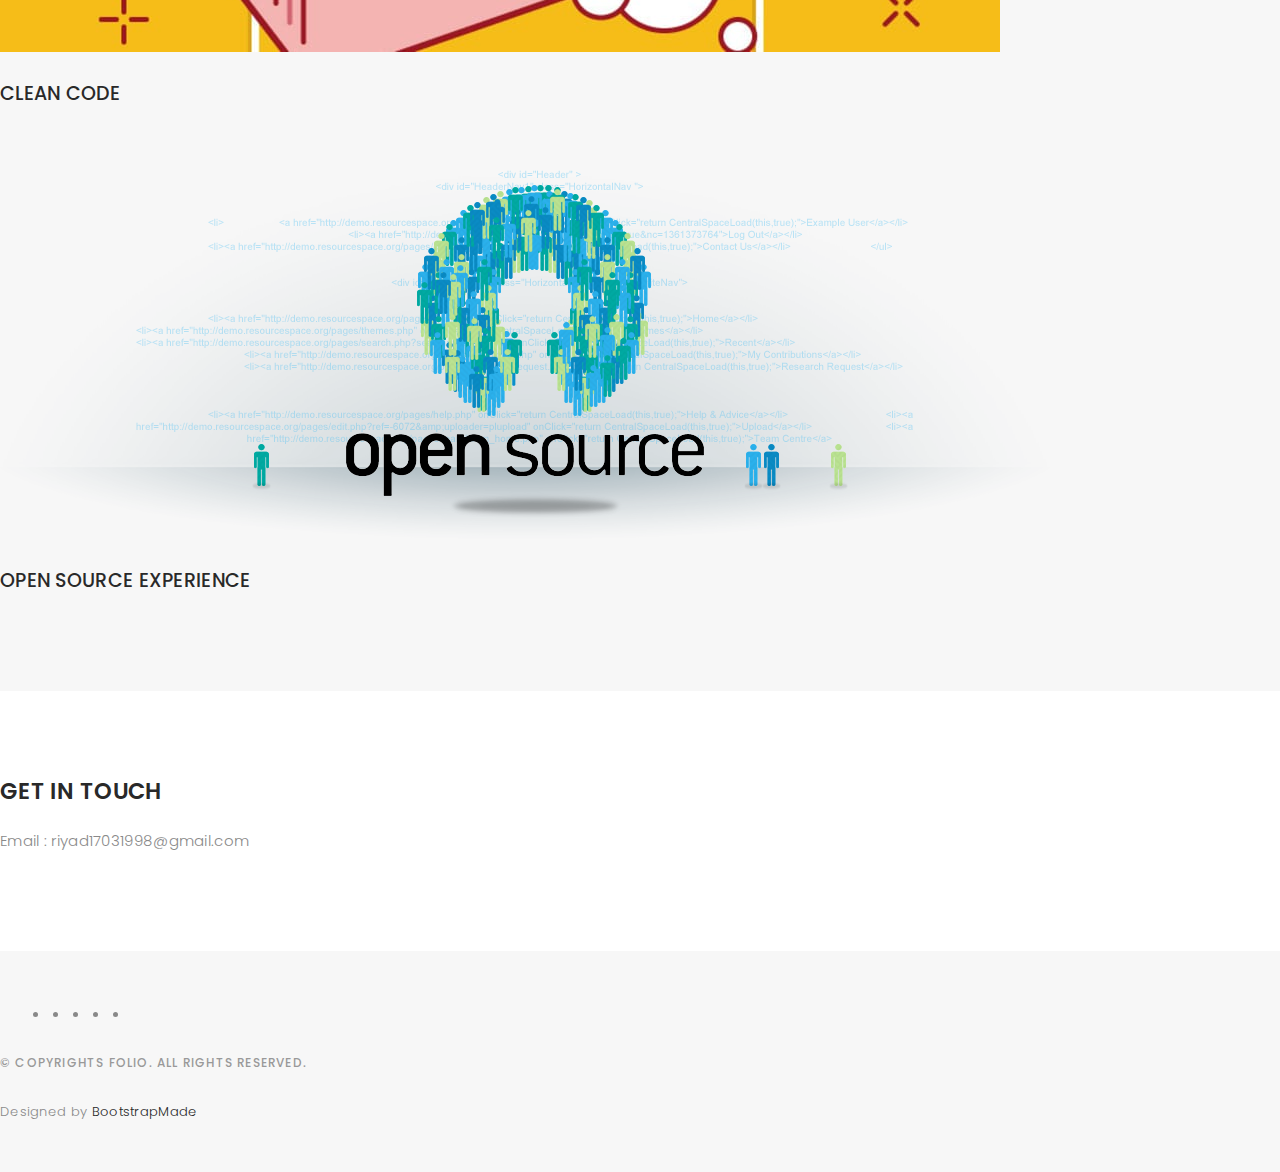
==== commit c5bc599b: "Merge branch 'main' of https://github.com/riya-17/My-portfolio" ====
--- a/index.html
+++ b/index.html
@@ -254,8 +254,8 @@
             <div class="portfolio-info">
               <h4>Project 4</h4>
               <p>Celestial bodies detection</p>
-              <a href="assets/img/portfolio/portfolio-4.jpg" data-gall="portfolioGallery" class="venobox preview-link"
-                title="Details"><i class="bx bx-plus"></i></a>
+              <a href="assets/img/portfolio/Plus/Celestial.png" data-gall="portfolioGallery" class="venobox preview-link"
+                title="Details"><i class="bx bx-plus" ></i></a>
               <a href="https://github.com/riya-17/Celestial-bodies-detection" target="_blank" class="details-link"
                 title="Repositiory"><i class="bx bx-link"></i></a>
             </div>
@@ -304,8 +304,7 @@
                     <h4><a href="particularpatch.html">PICKING PARTICULAR PATCHES FROM COMMITS</a></h4>
                     <!--<p class="separator">To an English person, it will seem like simplified English
                     </p>-->
-
-                  </div>
+		 </div>
 
                 </div>
               </div>
@@ -454,4 +453,4 @@
 
 </body>
 
-</html>+</html>
